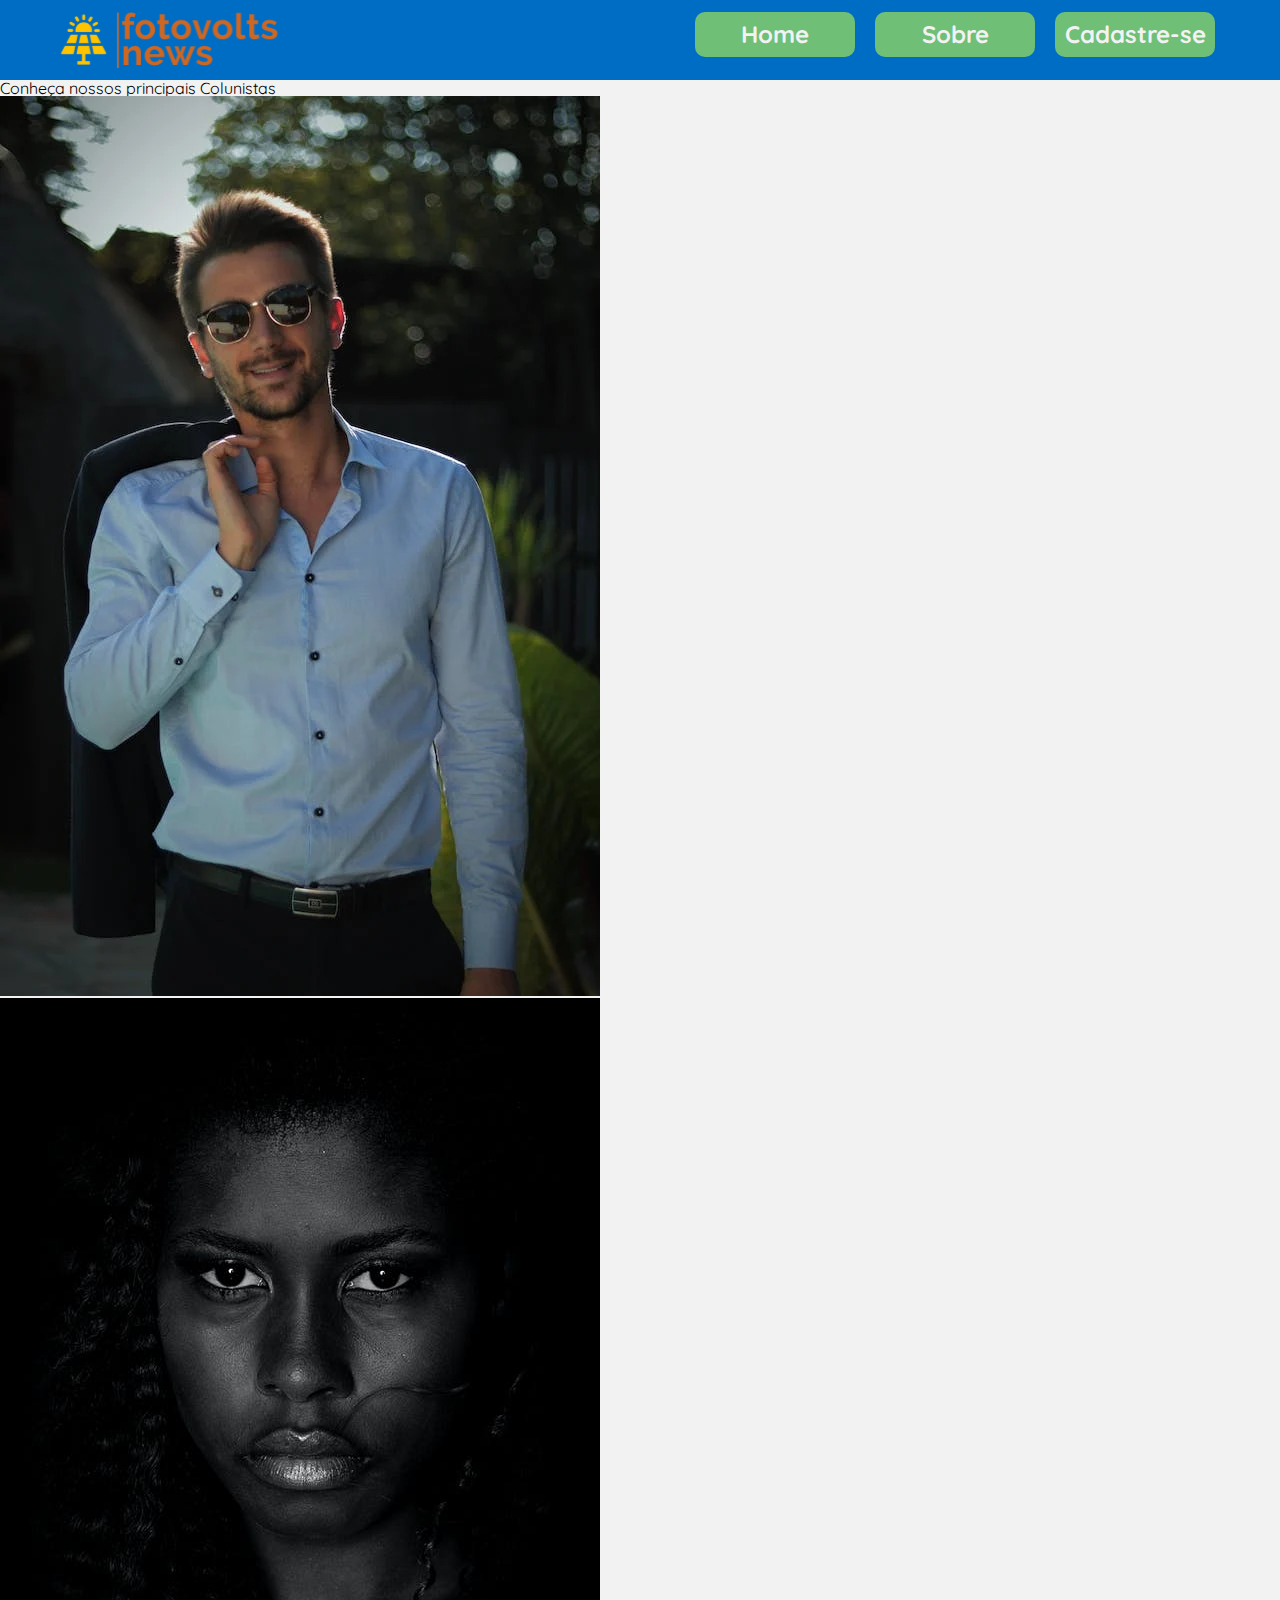
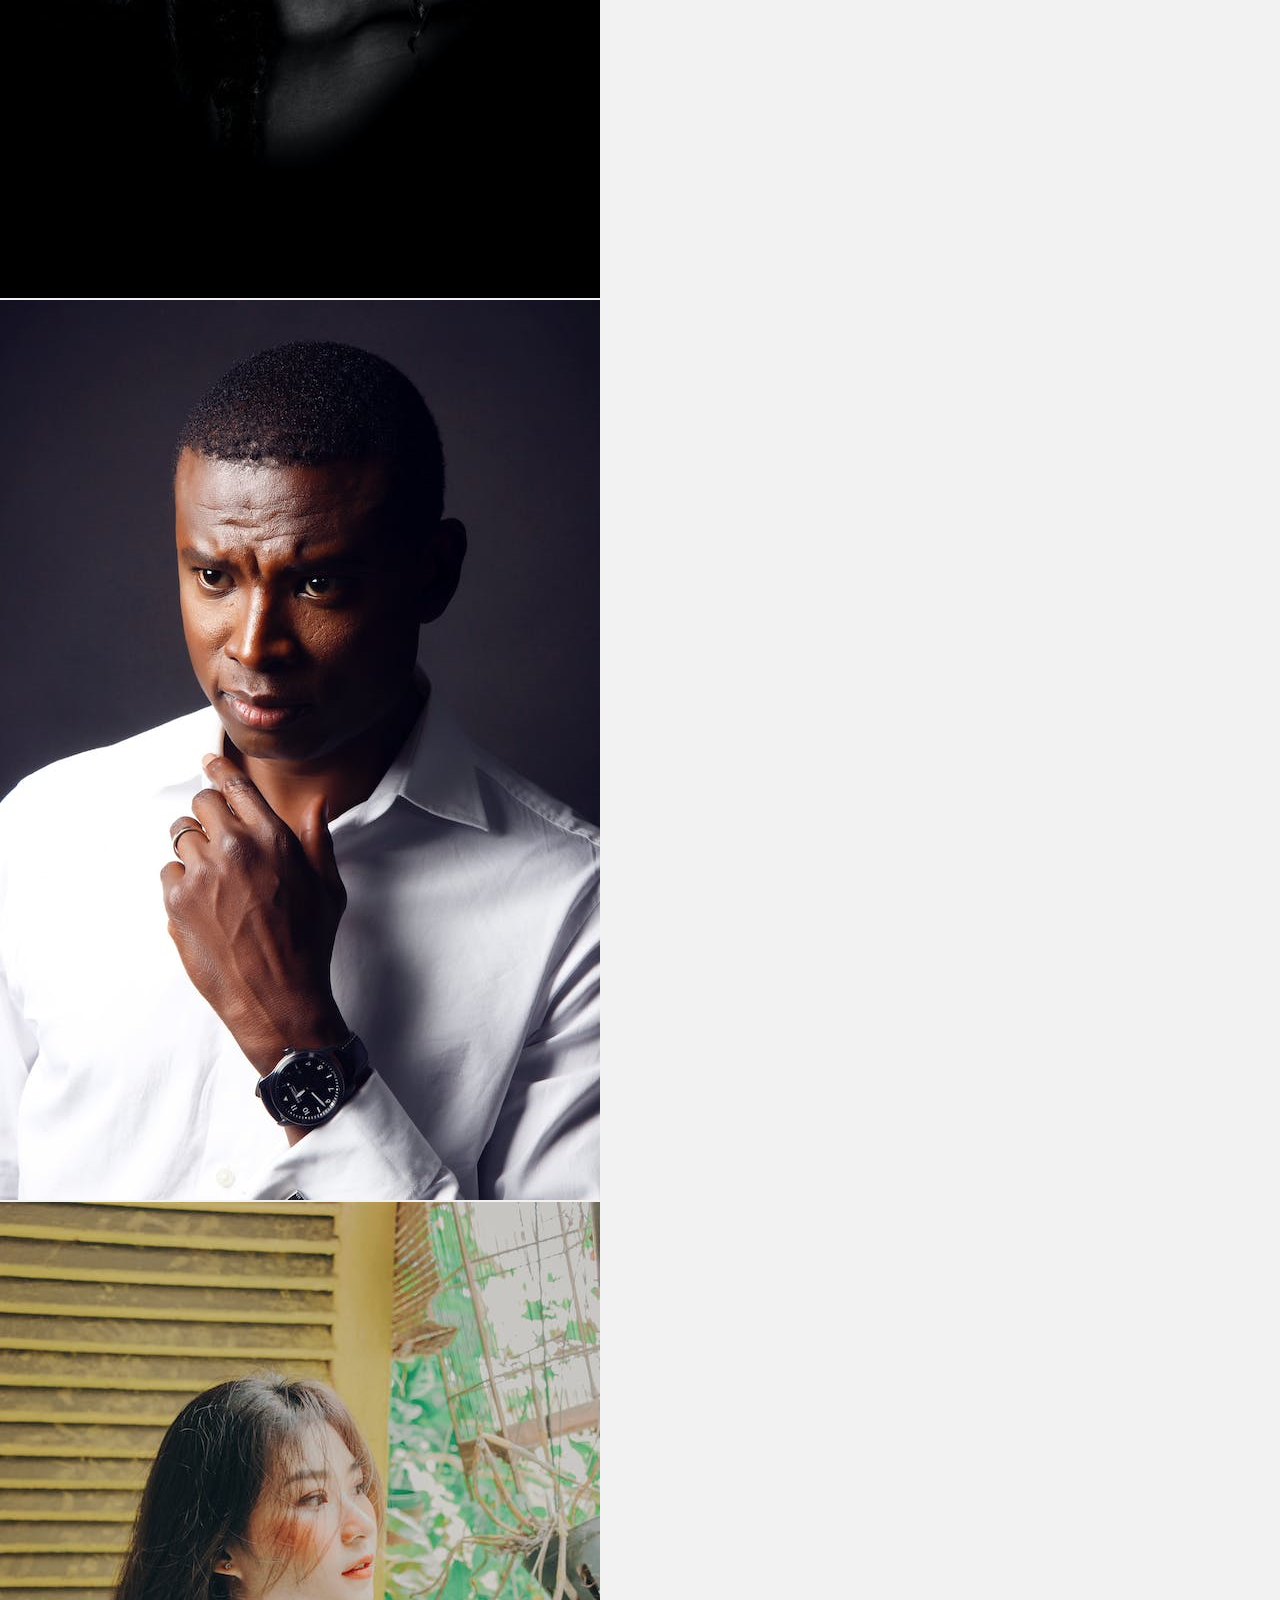
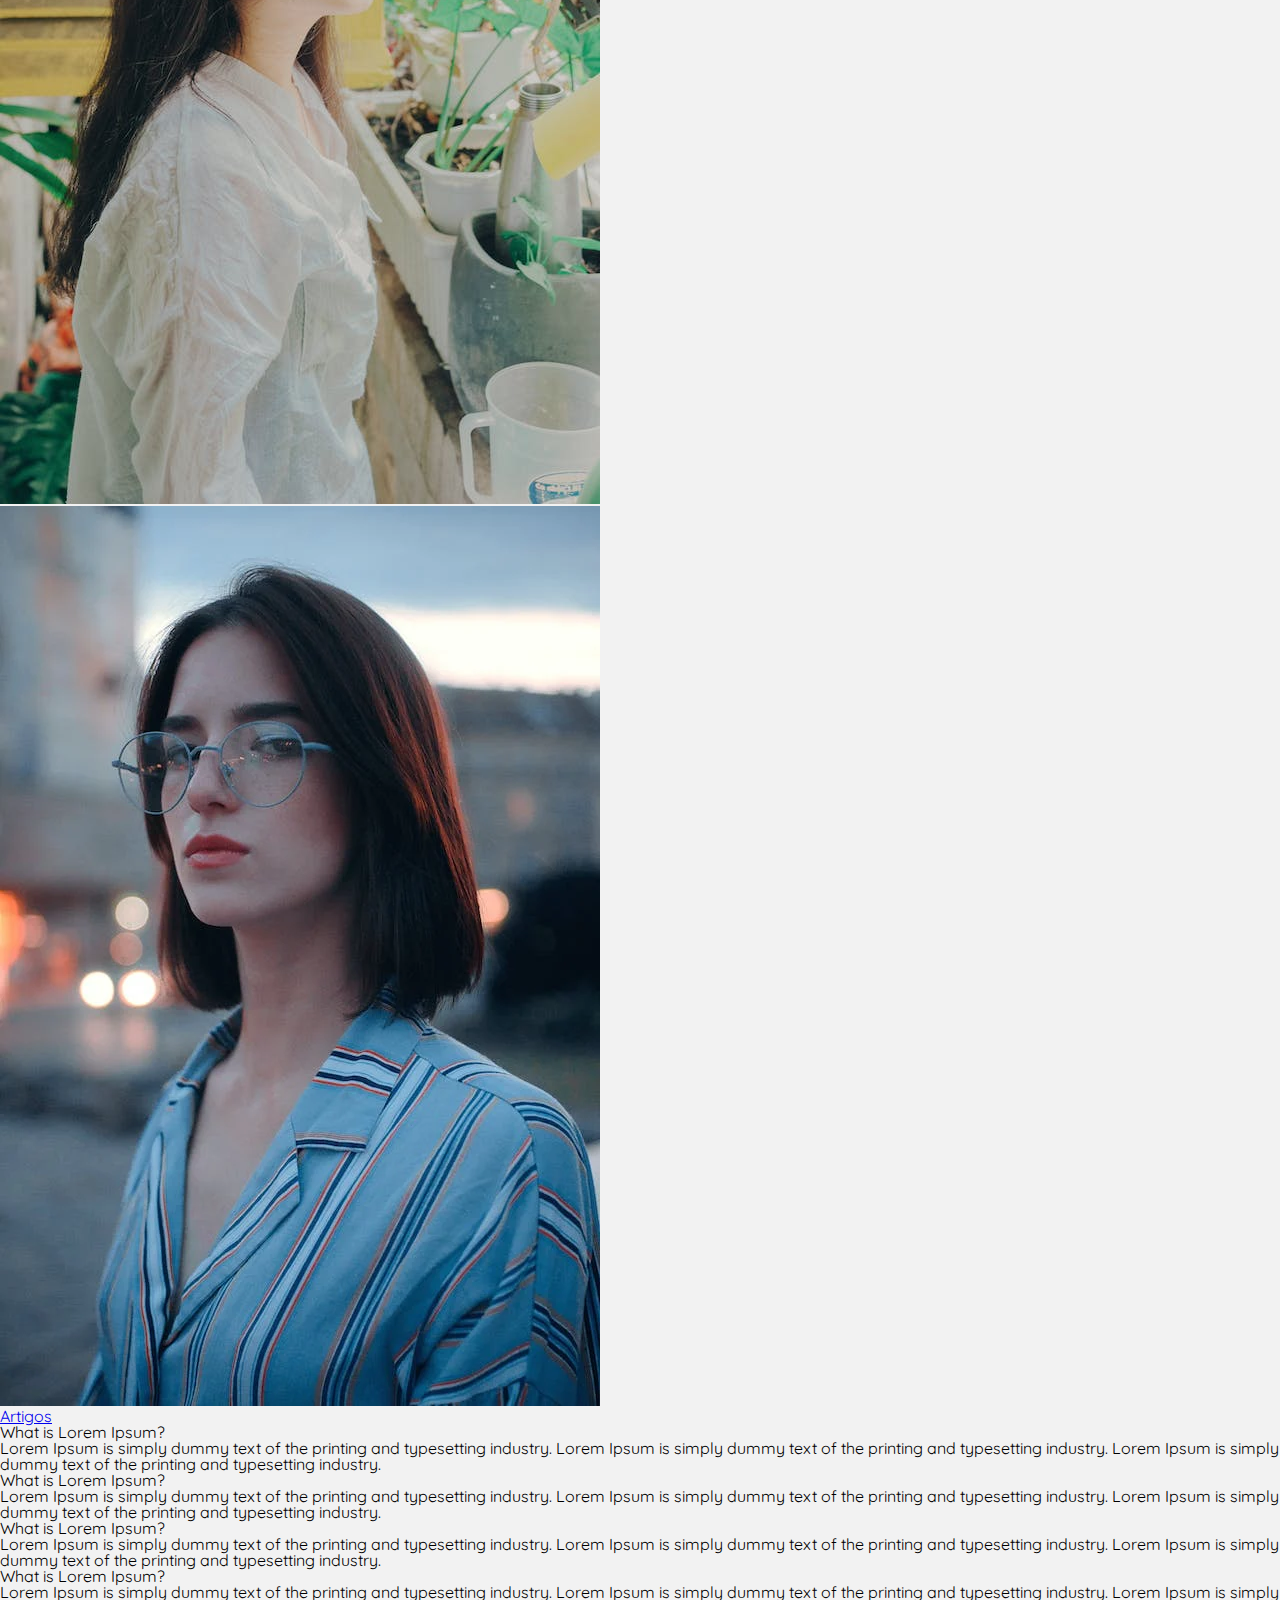
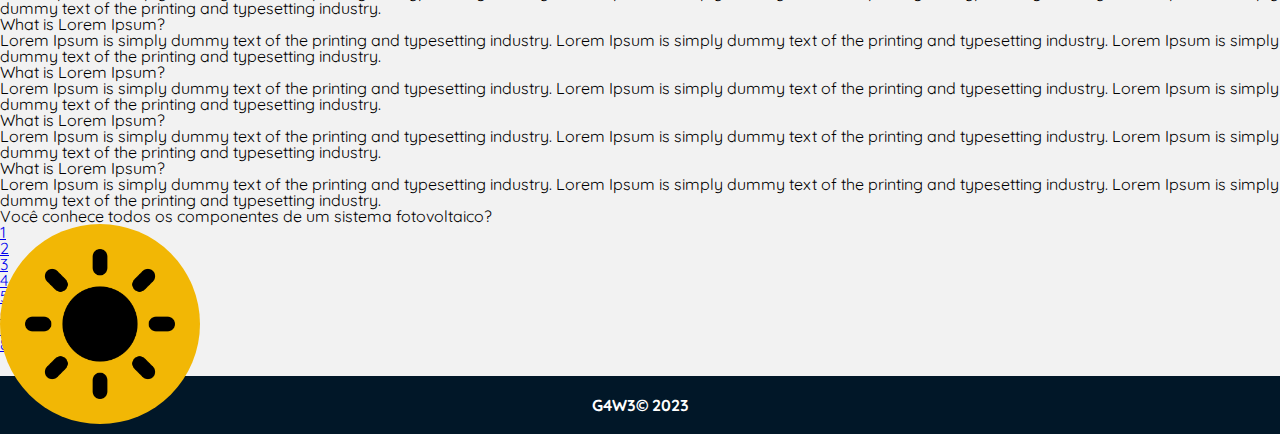
==== index.html @ 85b10d1a "componentes init" ====
<!DOCTYPE html>
<html lang="pt-br">
  <head>
    <meta charset="UTF-8" />
    <meta http-equiv="X-UA-Compatible" content="IE=edge" />
    <meta name="viewport" content="width=device-width, initial-scale=1.0" />
    <title>Fotovolts News | Home</title>
    <link rel="stylesheet" href="./css/reset.css" />
    <link rel="stylesheet" href="./css/index.css" />
    <link rel="preconnect" href="https://fonts.googleapis.com" />
    <link rel="preconnect" href="https://fonts.gstatic.com" crossorigin />
    <link
      href="https://fonts.googleapis.com/css2?family=Quicksand&display=swap"
      rel="stylesheet"
    />
  </head>
  <body>
    <header>
      <div class="logo-container">
        <div class="logo-container__img">
          <img src="./img/logo.svg" alt="" />
          <img src="./img/logo-letter.svg" alt="" />
        </div>
        <nav>
          <ul>
            <li><a href="#">Home</a></li>
            <li><a href="./html/sobre.html">Sobre</a></li>
            <li><a href="./html/cadastro.html">Cadastre-se</a></li>
          </ul>
        </nav>
      </div>
    </header>
    <main>
      <section>
        <div></div>
        <div>
          <h2>Conheça nossos principais Colunistas</h2>
          <div>
            <div>
              <img src="./img/perfil-01.webp" alt="" />
            </div>
            <div>
              <img src="./img/perfil-02.jpeg" alt="" />
            </div>
            <div>
              <img src="./img/perfil-03.jpeg" alt="" />
            </div>
            <div>
              <img src="./img/perfil-04.jpeg" alt="" />
            </div>
            <div>
              <img src="./img/perfil-05.webp" alt="" />
            </div>
          </div>
        </div>
      </section>
      <section>
        <div>
          <h2>
            <a href="./html/artigos.html">Artigos</a>
          </h2>
        </div>
        <div>
          <div>
            <div>
              <div></div>
              <div>
                <h3>What is Lorem Ipsum?</h3>
                <p>
                  Lorem Ipsum is simply dummy text of the printing and
                  typesetting industry. Lorem Ipsum is simply dummy text of the
                  printing and typesetting industry. Lorem Ipsum is simply dummy
                  text of the printing and typesetting industry.
                </p>
              </div>
            </div>
            <div>
              <div></div>
              <div>
                <h3>What is Lorem Ipsum?</h3>
                <p>
                  Lorem Ipsum is simply dummy text of the printing and
                  typesetting industry. Lorem Ipsum is simply dummy text of the
                  printing and typesetting industry. Lorem Ipsum is simply dummy
                  text of the printing and typesetting industry.
                </p>
              </div>
            </div>
            <div>
              <div></div>
              <div>
                <h3>What is Lorem Ipsum?</h3>
                <p>
                  Lorem Ipsum is simply dummy text of the printing and
                  typesetting industry. Lorem Ipsum is simply dummy text of the
                  printing and typesetting industry. Lorem Ipsum is simply dummy
                  text of the printing and typesetting industry.
                </p>
              </div>
            </div>
            <div>
              <div></div>
              <div>
                <h3>What is Lorem Ipsum?</h3>
                <p>
                  Lorem Ipsum is simply dummy text of the printing and
                  typesetting industry. Lorem Ipsum is simply dummy text of the
                  printing and typesetting industry. Lorem Ipsum is simply dummy
                  text of the printing and typesetting industry.
                </p>
              </div>
            </div>
          </div>
          <div>
            <div>
              <div></div>
              <div>
                <h3>What is Lorem Ipsum?</h3>
                <p>
                  Lorem Ipsum is simply dummy text of the printing and
                  typesetting industry. Lorem Ipsum is simply dummy text of the
                  printing and typesetting industry. Lorem Ipsum is simply dummy
                  text of the printing and typesetting industry.
                </p>
              </div>
            </div>
            <div>
              <div></div>
              <div>
                <h3>What is Lorem Ipsum?</h3>
                <p>
                  Lorem Ipsum is simply dummy text of the printing and
                  typesetting industry. Lorem Ipsum is simply dummy text of the
                  printing and typesetting industry. Lorem Ipsum is simply dummy
                  text of the printing and typesetting industry.
                </p>
              </div>
            </div>
            <div>
              <div></div>
              <div>
                <h3>What is Lorem Ipsum?</h3>
                <p>
                  Lorem Ipsum is simply dummy text of the printing and
                  typesetting industry. Lorem Ipsum is simply dummy text of the
                  printing and typesetting industry. Lorem Ipsum is simply dummy
                  text of the printing and typesetting industry.
                </p>
              </div>
            </div>
            <div>
              <div></div>
              <div>
                <h3>What is Lorem Ipsum?</h3>
                <p>
                  Lorem Ipsum is simply dummy text of the printing and
                  typesetting industry. Lorem Ipsum is simply dummy text of the
                  printing and typesetting industry. Lorem Ipsum is simply dummy
                  text of the printing and typesetting industry.
                </p>
              </div>
            </div>
          </div>
        </div>
      </section>
      <section>
        <h2>Você conhece todos os componentes de um sistema fotovoltaico?</h2>
        <a href="./html/componentes.html">
          <div>
            <div></div>
            <div class="circulo-maior">
              <img class="sun" src="./img/sun.png" alt="" />
            </div>
            <div><p>1</p></div>
            <div><p>2</p></div>
            <div><p>3</p></div>
            <div><p>4</p></div>
            <div><p>5</p></div>
            <div><p>6</p></div>
            <div><p>7</p></div>
            <div><p>8</p></div>
            <div></div>
            <div></div>
            <div></div>
            <div></div>
            <div></div>
            <div></div>
            <div></div>
            <div></div>
          </div>
        </a>
      </section>
    </main>
    <footer><center>G4W3&copy 2023</center></footer>
  </body>
</html>
---- css/index.css ----
body {
  background: #f2f2f2;
  width: 100%;
  height: 100vh;
  max-width: 1512 px;
  margin: 0 auto;
  font-family: "Quicksand", sans-serif;
}

header {
  background: #006dc5;
  height: 80px;
}

.logo-container {
  display: flex;
  justify-content: space-between;
  flex-direction: row;
  margin: 0 auto;
  width: 1170px;
  background-color: #006dc5;
  align-items: center;
}

.logo-container__img {
  display: flex;
  width: 230px;
  height: 60px;
  margin-top: 8px;
}

ul {
  list-style: none;
  display: flex;
  align-items: center;
}

li {
  display: flex;
  justify-content: center;
  margin: 10px;
  width: 160px;
  height: 45px;
  background: #6fbf77;
  border-radius: 10px;
  align-items: center;
}

nav li a {
  color: #f2f2f2;
  text-decoration: none;
  font-size: 24px;
  font-weight: bold;
}

.first-container {
  width: 1170px;
  height: 640px;
  margin-left: auto;
  margin-right: auto;
  margin-top: 20px;
  background: #aed3f2;
  border-radius: 10px;
  display: flex;
  flex-direction: column;
  align-items: center;
  justify-content: space-around;
  padding-bottom: 20px;
}

.first-container__img {
  width: 1100px;
  height: 345.98px;
  background: url(../img/energia-solar-01.jpg);
  background-size: cover;
  background-repeat: no-repeat;
  background-position: 0px -150px;
  border-radius: 10px 10px 0px 0px;
  overflow: hidden;
  margin: 0 auto;
  margin-top: 24px;
  padding-top: 24px;
}

.first-container__principais-colunistas {
  width: 1100px;
  height: 250px;
  background: #3686c3;
  display: flex;
  flex-direction: column;
  justify-content: space-around;
  padding-top: 20px;
  border-radius: 0px 0px 10px 10px;
  margin-top: 20px;
}

.first-container__principais-colunistas-title {
  margin-left: 20px;
  font-size: 30px;
  font-weight: 600;
  color: #f2f2f2;
}

.first-container__principais-colunistas-perfil {
  width: 100%;
  height: 100%;
  display: flex;
  flex-direction: row;
  justify-content: space-around;
  align-items: center;
}

.first-container__principais-colunistas-perfil-img {
  width: 122px;
  height: 122px;
  border-radius: 100%;
  background-color: #006dc5;
  overflow: hidden;
  border: solid 6px #f2f2f2;
}

.first-container__principais-colunistas-perfil-img img {
  width: 100%;
}

.second-container {
  width: 1170px;
  height: 1050px;
  margin-left: auto;
  margin-right: auto;
  background: #aed3f2;
  border-radius: 10px;
  margin-top: 40px;
  display: flex;
  flex-direction: column;
  justify-content: space-between;
  align-items: center;
}

.second-container__articles-title {
  width: 268px;
  height: 72px;
  background: #3686c3;
  border-radius: 10px;
  margin-top: 50px;
  color: #f2f2f2;
  font-size: 40px;
  font-weight: bold;
  display: flex;
  text-align: center;
  align-items: center;
  justify-content: center;
}

.second-container__articles-column {
  display: flex;
  flex-direction: row;
}

.second-container__articles-column_left-item {
  width: 570px;
  height: 200px;
  background: #3686c3;
  margin-bottom: 20px;
  border-radius: 10px;
  display: flex;
  justify-content: space-around;
  align-items: center;
}

.second-container__articles-column_left-item-img-01 {
  width: 250px;
  height: 160px;
  background: url(../img/left-01.jpg);
  background-size: cover;
  border-radius: 10px;
}

.second-container__articles-column_left-item-img-02 {
  width: 250px;
  height: 160px;
  background: url(../img/left-2.jpg);
  background-size: cover;
  border-radius: 10px;
}

.second-container__articles-column_left-item-img-03 {
  width: 250px;
  height: 160px;
  background: url(../img/left-3.jpeg);
  background-size: cover;
  border-radius: 10px;
}

.second-container__articles-column_left-item-img-04 {
  width: 250px;
  height: 160px;
  background: url(../img/left-4.jpeg);
  background-size: cover;
  border-radius: 10px;
}

.second-container__articles-column_right-item {
  width: 570px;
  height: 200px;
  background: #3686c3;
  margin-bottom: 20px;
  margin-left: 10px;
  border-radius: 10px;
  display: flex;
  align-items: center;
  justify-content: space-around;
}

.second-container__articles-column_right-item-img-01 {
  width: 250px;
  height: 160px;
  background: url(../img/right-01.jpeg);
  background-size: cover;
  border-radius: 10px;
}

.second-container__articles-column_right-item-img-02 {
  width: 250px;
  height: 160px;
  background: url(../img/right-02.jpeg);
  background-size: cover;
  border-radius: 10px;
}

.second-container__articles-column_right-item-img-03 {
  width: 250px;
  height: 160px;
  background: url(../img/right-03.jpeg);
  background-size: cover;
  border-radius: 10px;
}

.second-container__articles-column_right-item-img-04 {
  width: 250px;
  height: 160px;
  background: url(../img/right-04.webp);
  background-size: cover;
  border-radius: 10px;
}

.second-container__articles-column_left-item-desc_title,
.second-container__articles-column_right-item-desc_title {
  font-size: 24px;
  font-weight: bold;
}

.second-container__articles-column_left-item-desc,
.second-container__articles-column_right-item-desc {
  width: 260px;
  height: 160px;
  background: transparent;
  color: #011728;
  display: flex;
  flex-direction: column;
  justify-content: space-around;
}

.third-container {
  width: 1170px;
  height: 900px;
  margin-left: auto;
  margin-right: auto;
  background: #aed3f2;
  border-radius: 10px;
  margin-top: 40px;
  display: flex;
  align-items: center;
  justify-content: center;
  flex-direction: column;
  z-index: -2;
}

.design {
  display: flex;
  position: relative;
  align-items: center;
  justify-content: center;
  z-index: 1;
}

.third-container__title {
  width: 680px;
  height: 140px;
  font-size: 40px;
  font-weight: bold;
  line-height: 48px;
  letter-spacing: 0em;
  text-align: center;
  transform: translate(0px, -350px);
  margin-top: 60px;
}

.circulo-borda {
  position: absolute;
  width: 450px;
  height: 450px;
  border: solid 20px #f2b705;
  border-radius: 100%;
}

.circulo-maior {
  display: flex;
  align-items: center;
  justify-content: center;
  position: absolute;
  width: 200px;
  height: 200px;
  background: #f2b705;
  border-radius: 100%;
}

.circulo-menor-1 {
  position: absolute;
  display: flex;
  width: 100px;
  height: 100px;
  background: #f2b705;
  transform: translate(0px, -240px);
  border-radius: 100%;
  align-items: center;
  justify-content: center;
}

.circulo-menor-2 {
  display: flex;
  position: absolute;
  width: 100px;
  height: 100px;
  background: #f2b705;
  transform: translate(170px, -170px);
  border-radius: 100%;
  align-items: center;
  justify-content: center;
}

.circulo-menor-3 {
  display: flex;
  position: absolute;
  width: 100px;
  height: 100px;
  background: #f2b705;
  transform: translate(170px, 170px);
  border-radius: 100%;
  align-items: center;
  justify-content: center;
}

.circulo-menor-4 {
  display: flex;
  position: absolute;
  width: 100px;
  height: 100px;
  background: #f2b705;
  transform: translate(-170px, 170px);
  border-radius: 100%;
  align-items: center;
  justify-content: center;
}

.circulo-menor-5 {
  display: flex;
  position: absolute;
  width: 100px;
  height: 100px;
  background: #f2b705;
  transform: translate(0px, 240px);
  border-radius: 100%;
  align-items: center;
  justify-content: center;
}

.circulo-menor-6 {
  display: flex;
  position: absolute;
  width: 100px;
  height: 100px;
  background: #f2b705;
  transform: translate(-170px, -170px);
  border-radius: 100%;
  align-items: center;
  justify-content: center;
}

.circulo-menor-7 {
  position: absolute;
  display: flex;
  width: 100px;
  height: 100px;
  background: #f2b705;
  transform: translate(-240px, 0px);
  border-radius: 100%;
  align-items: center;
  justify-content: center;
}

.circulo-menor-8 {
  display: flex;
  position: absolute;
  width: 100px;
  height: 100px;
  background: #f2b705;
  transform: translate(240px, 0px);
  border-radius: 100%;
  align-items: center;
  justify-content: center;
}

.tronco-1 {
  position: absolute;
  transform: translate(0px, 150px);
  width: 20px;
  height: 150px;
  background: #f2b705;
  z-index: -1;
}

.tronco-2 {
  position: absolute;
  transform: translate(0px, -150px);
  width: 20px;
  height: 150px;
  background: #f2b705;
  z-index: -1;
}

.tronco-3 {
  position: absolute;
  transform: translate(120px, 0px) rotate(90deg);
  width: 20px;
  height: 150px;
  background: #f2b705;
  z-index: -1;
}

.tronco-4 {
  position: absolute;
  transform: translate(-120px, 0px) rotate(90deg);
  width: 20px;
  height: 150px;
  background: #f2b705;
  z-index: -1;
}
.tronco-5 {
  position: absolute;
  transform: translate(120px, 120px) rotate(-45deg);
  width: 20px;
  height: 150px;
  background: #f2b705;
  z-index: -999;
}

.tronco-6 {
  position: absolute;
  transform: translate(-120px, -120px) rotate(-45deg);
  width: 20px;
  height: 150px;
  background: #f2b705;
  z-index: -999;
}

.tronco-7 {
  position: absolute;
  transform: translate(-120px, 120px) rotate(45deg);
  width: 20px;
  height: 150px;
  background: #f2b705;
  z-index: -1;
}

.tronco-8 {
  position: absolute;
  transform: translate(120px, -120px) rotate(45deg);
  width: 20px;
  height: 150px;
  background: #f2b705;
  z-index: -1;
}

.circulo-texto {
  font-size: 45px;
  font-weight: 700;
  z-index: 999;
}

.sun {
  width: 150px;
}

footer {
  display: flex;
  margin-top: 24px;
  color: #ffffff;
  height: 58px;
  background: #011728;
  align-items: center;
  justify-content: center;
  font-weight: 700;
}

/* Componentes */

.componentes {
  display: flex;
  align-items: center;
  justify-content: center;
  flex-direction: column;
}

.componentes-container__title {
  width: 680px;
  height: 100px;
  font-size: 30px;
  font-weight: bold;
  line-height: 48px;
  letter-spacing: 0em;
  text-align: center;
  transform: translate(0px, -300px);
}
.first-componentes-container-design {
  display: flex;
  position: relative;
  align-items: center;
  justify-content: center;
  transform: translate(-340px, 100px);
  /* z-index: 1; */
}

.first-componentes-container {
  width: 1170px;
  height: 863px;
  border-radius: 10px;
  background: #aed3f2;
  display: flex;
  align-items: center;
  justify-content: center;
  margin-top: 20px;
}

/* .second-componentes-container {
  width: 1170px;
  height: 863px;
  border-radius: 10px;
  background: #aed3f2;
  display: flex;
  align-items: center;
  justify-content: center;
  margin-top: 20px;
} */

.second-componentes-container-item {
  width: 1130px;
  height: 460px;
  border-radius: 10px;
  border: solid 20px #aed3f2;
  background: #aed3f2;
  margin-top: 20px;
  display: flex;
}

.second-componentes-container__inversores {
  width: 1130px;
  height: 600px;
  border-radius: 10px;
  border: solid 20px #aed3f2;
  background: #aed3f2;
  margin-top: 20px;
  display: flex;
}

.second-componentes-container-item__text{
  width: 700px;
  height: 335px;
  margin-left: 30px;
  font-weight: 400;
  font-size: 24px;
}

.second-componentes-container-item__text-title {
  font-size: 45px;
  margin-bottom: 20px;
}

.second-componentes-container-item__img-01 {
  height: 464px;
  width: 440px;
  border-radius: 10px;
  background: url(../img/painel-solar.jpg);
  background-size: cover;
}

.second-componentes-container-item__img-02 {
  height: 464px;
  width: 440px;
  border-radius: 10px;
  background: url(../img/inversores.webp);
  background-size: cover;
}

.second-componentes-container-item__img-03 {
  height: 464px;
  width: 440px;
  border-radius: 10px;
  background: url(../img/materiais-eletricos.webp);
  background-size: cover;
}

.second-componentes-container-item__img-04 {
  height: 464px;
  width: 440px;
  border-radius: 10px;
  background: url(../img/disjuntor.webp);
  background-size: cover;
}

.second-componentes-container-item__img-05 {
  height: 464px;
  width: 440px;
  border-radius: 10px;
  background: url(../img/conectores-cabeamento.webp);
  background-size: cover;
}

.second-componentes-container-item__img-06 {
  height: 464px;
  width: 440px;
  border-radius: 10px;
  background: url(../img/estrutura.png);
  background-size: cover;
}

.second-componentes-container-item__img-07 {
  height: 464px;
  width: 440px;
  border-radius: 10px;
  background: url(../img/medidor.jpg);
  background-size: cover;
}

.second-componentes-container-item__img-08 {
  height: 464px;
  width: 440px;
  border-radius: 10px;
  background: url(../img/monitoramento.jpg);
  background-size: cover;
}
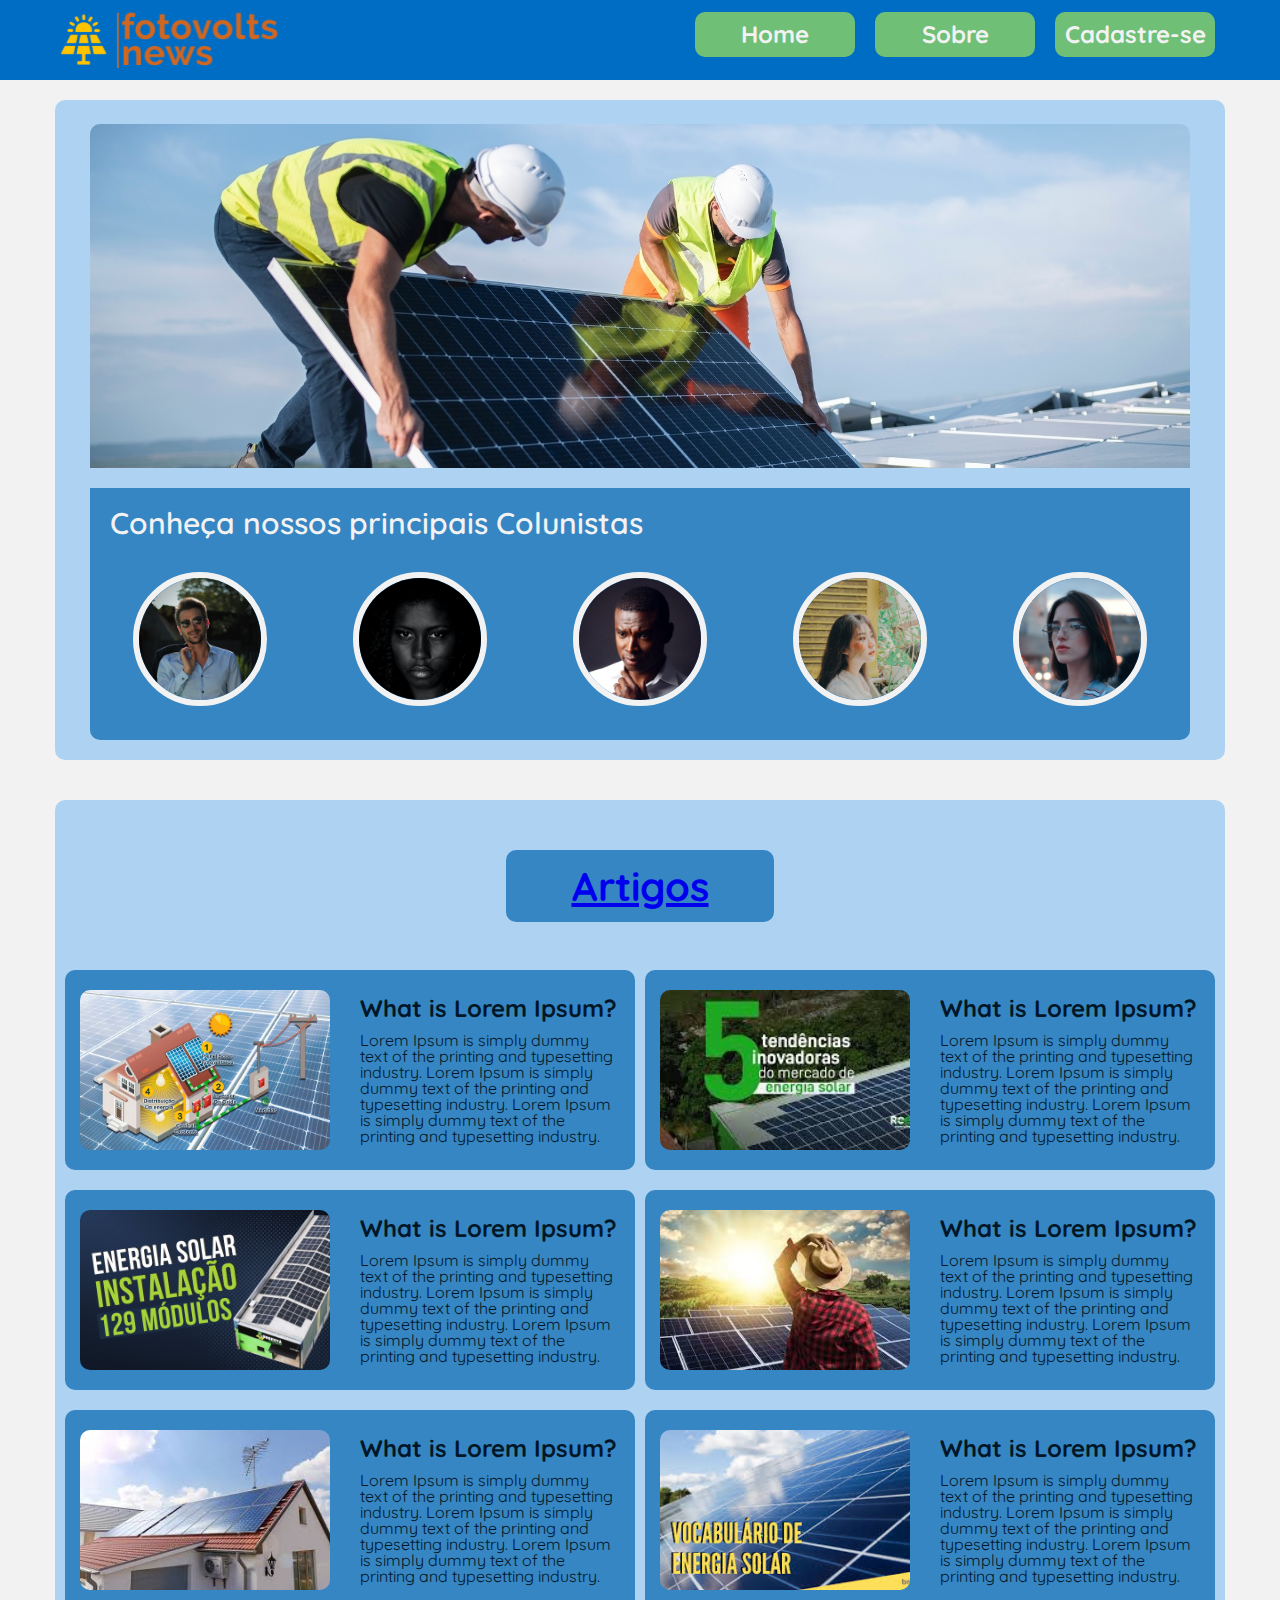
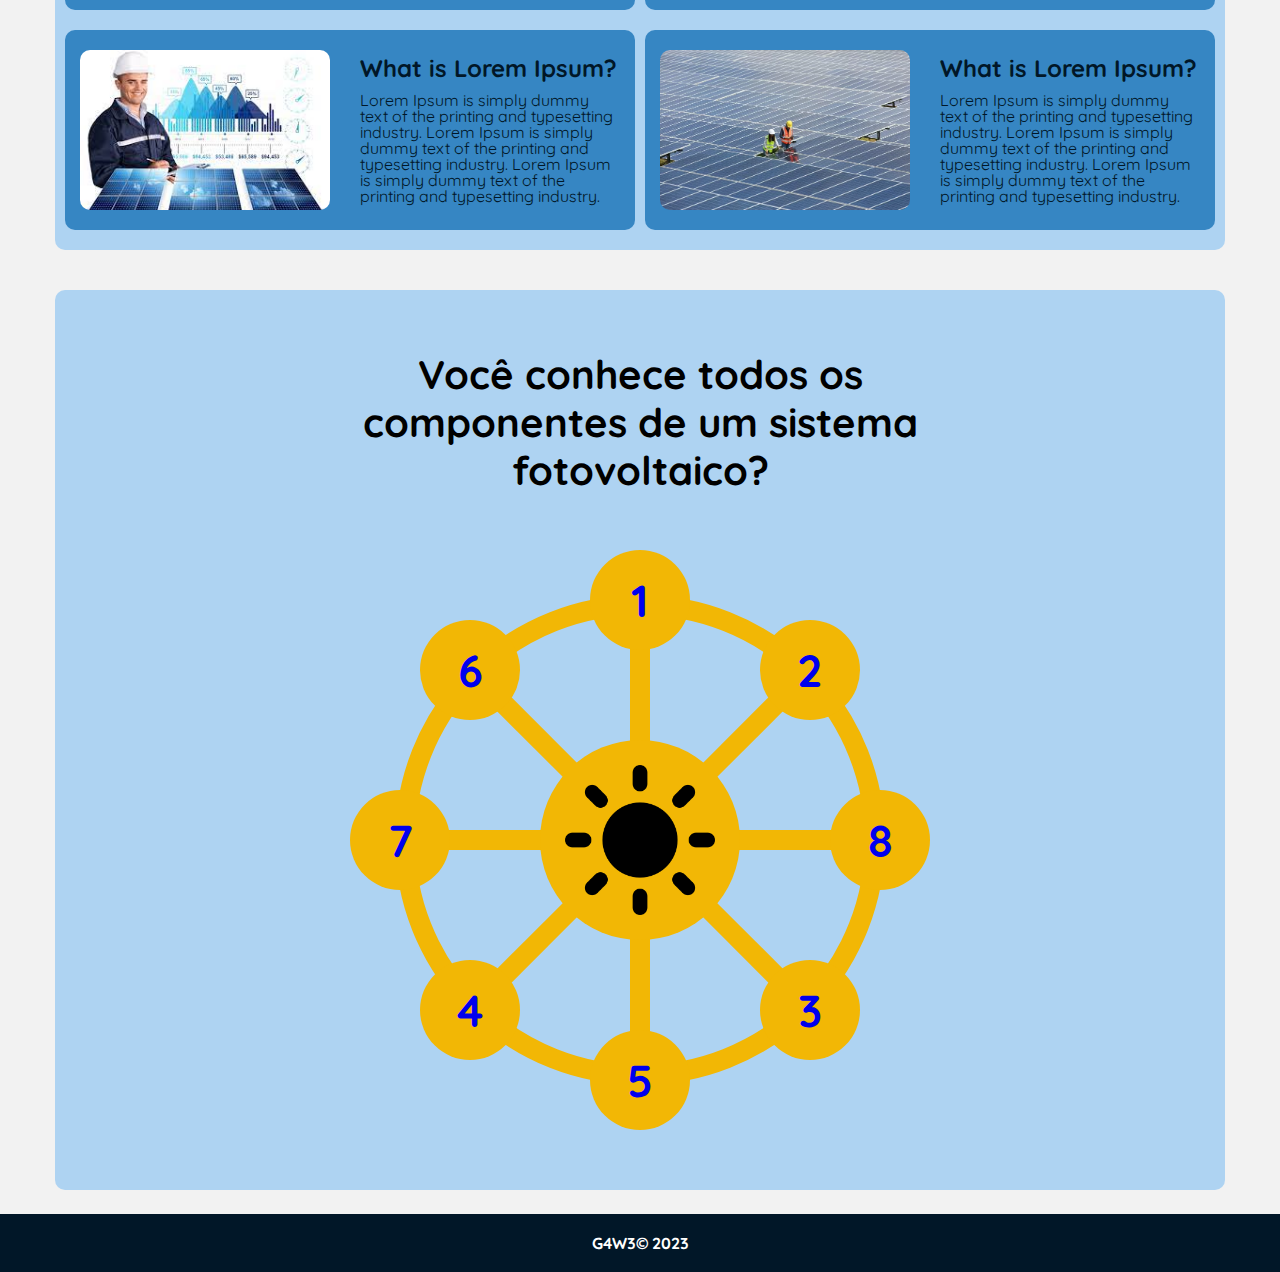
==== commit 9858127f: "index feito" ====
--- a/index.html
+++ b/index.html
@@ -6,7 +6,7 @@
     <meta name="viewport" content="width=device-width, initial-scale=1.0" />
     <title>Fotovolts News | Home</title>
     <link rel="stylesheet" href="./css/reset.css" />
-    <link rel="stylesheet" href="./css/index.css" />
+    <link rel="stylesheet" href="./css/main.css" />
     <link rel="preconnect" href="https://fonts.googleapis.com" />
     <link rel="preconnect" href="https://fonts.gstatic.com" crossorigin />
     <link
@@ -31,77 +31,103 @@
       </div>
     </header>
     <main>
-      <section>
-        <div></div>
+      <section class="first-container">
+        <div class="first-container__img"></div>
+        <div class="first-container__principais-colunistas">
+          <h2 class="first-container__principais-colunistas-title">
+            Conheça nossos principais Colunistas
+          </h2>
+          <div class="first-container__principais-colunistas-perfil">
+            <div class="first-container__principais-colunistas-perfil-img">
+              <img src="./img/perfil-01.webp" alt="" />
+            </div>
+            <div class="first-container__principais-colunistas-perfil-img">
+              <img src="./img/perfil-02.jpeg" alt="" />
+            </div>
+            <div class="first-container__principais-colunistas-perfil-img">
+              <img src="./img/perfil-03.jpeg" alt="" />
+            </div>
+            <div class="first-container__principais-colunistas-perfil-img">
+              <img src="./img/perfil-04.jpeg" alt="" />
+            </div>
+            <div class="first-container__principais-colunistas-perfil-img">
+              <img src="./img/perfil-05.webp" alt="" />
+            </div>
+          </div>
+        </div>
+      </section>
+      <section class="second-container">
         <div>
-          <h2>Conheça nossos principais Colunistas</h2>
-          <div>
-            <div>
-              <img src="./img/perfil-01.webp" alt="" />
-            </div>
-            <div>
-              <img src="./img/perfil-02.jpeg" alt="" />
-            </div>
-            <div>
-              <img src="./img/perfil-03.jpeg" alt="" />
-            </div>
-            <div>
-              <img src="./img/perfil-04.jpeg" alt="" />
-            </div>
-            <div>
-              <img src="./img/perfil-05.webp" alt="" />
-            </div>
-          </div>
-        </div>
-      </section>
-      <section>
-        <div>
-          <h2>
+          <h2 class="second-container__articles-title artigos-title">
             <a href="./html/artigos.html">Artigos</a>
           </h2>
         </div>
-        <div>
+        <div class="second-container__articles-column">
           <div>
-            <div>
-              <div></div>
-              <div>
-                <h3>What is Lorem Ipsum?</h3>
-                <p>
-                  Lorem Ipsum is simply dummy text of the printing and
-                  typesetting industry. Lorem Ipsum is simply dummy text of the
-                  printing and typesetting industry. Lorem Ipsum is simply dummy
-                  text of the printing and typesetting industry.
-                </p>
-              </div>
-            </div>
-            <div>
-              <div></div>
-              <div>
-                <h3>What is Lorem Ipsum?</h3>
-                <p>
-                  Lorem Ipsum is simply dummy text of the printing and
-                  typesetting industry. Lorem Ipsum is simply dummy text of the
-                  printing and typesetting industry. Lorem Ipsum is simply dummy
-                  text of the printing and typesetting industry.
-                </p>
-              </div>
-            </div>
-            <div>
-              <div></div>
-              <div>
-                <h3>What is Lorem Ipsum?</h3>
-                <p>
-                  Lorem Ipsum is simply dummy text of the printing and
-                  typesetting industry. Lorem Ipsum is simply dummy text of the
-                  printing and typesetting industry. Lorem Ipsum is simply dummy
-                  text of the printing and typesetting industry.
-                </p>
-              </div>
-            </div>
-            <div>
-              <div></div>
-              <div>
-                <h3>What is Lorem Ipsum?</h3>
+            <div class="second-container__articles-column_left-item">
+              <div
+                class="second-container__articles-column_left-item-img-01"
+              ></div>
+              <div class="second-container__articles-column_left-item-desc">
+                <h3
+                  class="second-container__articles-column_left-item-desc_title"
+                >
+                  What is Lorem Ipsum?
+                </h3>
+                <p>
+                  Lorem Ipsum is simply dummy text of the printing and
+                  typesetting industry. Lorem Ipsum is simply dummy text of the
+                  printing and typesetting industry. Lorem Ipsum is simply dummy
+                  text of the printing and typesetting industry.
+                </p>
+              </div>
+            </div>
+            <div class="second-container__articles-column_left-item">
+              <div
+                class="second-container__articles-column_left-item-img-02"
+              ></div>
+              <div class="second-container__articles-column_left-item-desc">
+                <h3
+                  class="second-container__articles-column_left-item-desc_title"
+                >
+                  What is Lorem Ipsum?
+                </h3>
+                <p>
+                  Lorem Ipsum is simply dummy text of the printing and
+                  typesetting industry. Lorem Ipsum is simply dummy text of the
+                  printing and typesetting industry. Lorem Ipsum is simply dummy
+                  text of the printing and typesetting industry.
+                </p>
+              </div>
+            </div>
+            <div class="second-container__articles-column_left-item">
+              <div
+                class="second-container__articles-column_left-item-img-03"
+              ></div>
+              <div class="second-container__articles-column_left-item-desc">
+                <h3
+                  class="second-container__articles-column_left-item-desc_title"
+                >
+                  What is Lorem Ipsum?
+                </h3>
+                <p>
+                  Lorem Ipsum is simply dummy text of the printing and
+                  typesetting industry. Lorem Ipsum is simply dummy text of the
+                  printing and typesetting industry. Lorem Ipsum is simply dummy
+                  text of the printing and typesetting industry.
+                </p>
+              </div>
+            </div>
+            <div class="second-container__articles-column_left-item">
+              <div
+                class="second-container__articles-column_left-item-img-04"
+              ></div>
+              <div class="second-container__articles-column_left-item-desc">
+                <h3
+                  class="second-container__articles-column_left-item-desc_title"
+                >
+                  What is Lorem Ipsum?
+                </h3>
                 <p>
                   Lorem Ipsum is simply dummy text of the printing and
                   typesetting industry. Lorem Ipsum is simply dummy text of the
@@ -112,46 +138,70 @@
             </div>
           </div>
           <div>
-            <div>
-              <div></div>
-              <div>
-                <h3>What is Lorem Ipsum?</h3>
-                <p>
-                  Lorem Ipsum is simply dummy text of the printing and
-                  typesetting industry. Lorem Ipsum is simply dummy text of the
-                  printing and typesetting industry. Lorem Ipsum is simply dummy
-                  text of the printing and typesetting industry.
-                </p>
-              </div>
-            </div>
-            <div>
-              <div></div>
-              <div>
-                <h3>What is Lorem Ipsum?</h3>
-                <p>
-                  Lorem Ipsum is simply dummy text of the printing and
-                  typesetting industry. Lorem Ipsum is simply dummy text of the
-                  printing and typesetting industry. Lorem Ipsum is simply dummy
-                  text of the printing and typesetting industry.
-                </p>
-              </div>
-            </div>
-            <div>
-              <div></div>
-              <div>
-                <h3>What is Lorem Ipsum?</h3>
-                <p>
-                  Lorem Ipsum is simply dummy text of the printing and
-                  typesetting industry. Lorem Ipsum is simply dummy text of the
-                  printing and typesetting industry. Lorem Ipsum is simply dummy
-                  text of the printing and typesetting industry.
-                </p>
-              </div>
-            </div>
-            <div>
-              <div></div>
-              <div>
-                <h3>What is Lorem Ipsum?</h3>
+            <div class="second-container__articles-column_right-item">
+              <div
+                class="second-container__articles-column_right-item-img-01"
+              ></div>
+              <div class="second-container__articles-column_right-item-desc">
+                <h3
+                  class="second-container__articles-column_right-item-desc_title"
+                >
+                  What is Lorem Ipsum?
+                </h3>
+                <p>
+                  Lorem Ipsum is simply dummy text of the printing and
+                  typesetting industry. Lorem Ipsum is simply dummy text of the
+                  printing and typesetting industry. Lorem Ipsum is simply dummy
+                  text of the printing and typesetting industry.
+                </p>
+              </div>
+            </div>
+            <div class="second-container__articles-column_right-item">
+              <div
+                class="second-container__articles-column_right-item-img-02"
+              ></div>
+              <div class="second-container__articles-column_right-item-desc">
+                <h3
+                  class="second-container__articles-column_right-item-desc_title"
+                >
+                  What is Lorem Ipsum?
+                </h3>
+                <p>
+                  Lorem Ipsum is simply dummy text of the printing and
+                  typesetting industry. Lorem Ipsum is simply dummy text of the
+                  printing and typesetting industry. Lorem Ipsum is simply dummy
+                  text of the printing and typesetting industry.
+                </p>
+              </div>
+            </div>
+            <div class="second-container__articles-column_right-item">
+              <div
+                class="second-container__articles-column_right-item-img-03"
+              ></div>
+              <div class="second-container__articles-column_right-item-desc">
+                <h3
+                  class="second-container__articles-column_right-item-desc_title"
+                >
+                  What is Lorem Ipsum?
+                </h3>
+                <p>
+                  Lorem Ipsum is simply dummy text of the printing and
+                  typesetting industry. Lorem Ipsum is simply dummy text of the
+                  printing and typesetting industry. Lorem Ipsum is simply dummy
+                  text of the printing and typesetting industry.
+                </p>
+              </div>
+            </div>
+            <div class="second-container__articles-column_right-item">
+              <div
+                class="second-container__articles-column_right-item-img-04"
+              ></div>
+              <div class="second-container__articles-column_right-item-desc">
+                <h3
+                  class="second-container__articles-column_right-item-desc_title"
+                >
+                  What is Lorem Ipsum?
+                </h3>
                 <p>
                   Lorem Ipsum is simply dummy text of the printing and
                   typesetting industry. Lorem Ipsum is simply dummy text of the
@@ -163,30 +213,30 @@
           </div>
         </div>
       </section>
-      <section>
-        <h2>Você conhece todos os componentes de um sistema fotovoltaico?</h2>
+      <section class="third-container">
+        <h2 class="third-container__title">Você conhece todos os componentes de um sistema fotovoltaico?</h2>
         <a href="./html/componentes.html">
-          <div>
-            <div></div>
+          <div class="design">
+            <div class="circulo-borda"></div>
             <div class="circulo-maior">
               <img class="sun" src="./img/sun.png" alt="" />
             </div>
-            <div><p>1</p></div>
-            <div><p>2</p></div>
-            <div><p>3</p></div>
-            <div><p>4</p></div>
-            <div><p>5</p></div>
-            <div><p>6</p></div>
-            <div><p>7</p></div>
-            <div><p>8</p></div>
-            <div></div>
-            <div></div>
-            <div></div>
-            <div></div>
-            <div></div>
-            <div></div>
-            <div></div>
-            <div></div>
+            <div class="circulo-menor-1"><p class="circulo-texto">1</p></div>
+            <div class="circulo-menor-2"><p class="circulo-texto">2</p></div>
+            <div class="circulo-menor-3"><p class="circulo-texto">3</p></div>
+            <div class="circulo-menor-4"><p class="circulo-texto">4</p></div>
+            <div class="circulo-menor-5"><p class="circulo-texto">5</p></div>
+            <div class="circulo-menor-6"><p class="circulo-texto">6</p></div>
+            <div class="circulo-menor-7"><p class="circulo-texto">7</p></div>
+            <div class="circulo-menor-8"><p class="circulo-texto">8</p></div>
+            <div class="tronco-1"></div>
+            <div class="tronco-2"></div>
+            <div class="tronco-3"></div>
+            <div class="tronco-4"></div>
+            <div class="tronco-5"></div>
+            <div class="tronco-6"></div>
+            <div class="tronco-7"></div>
+            <div class="tronco-8"></div>
           </div>
         </a>
       </section>
--- a/css/main.css
+++ b/css/main.css
@@ -0,0 +1,651 @@
+body {
+  background: #f2f2f2;
+  width: 100%;
+  height: 100vh;
+  max-width: 1512 px;
+  margin: 0 auto;
+  font-family: "Quicksand", sans-serif;
+}
+
+header {
+  background: #006dc5;
+  height: 80px;
+}
+
+.logo-container {
+  display: flex;
+  justify-content: space-between;
+  flex-direction: row;
+  margin: 0 auto;
+  width: 1170px;
+  background-color: #006dc5;
+  align-items: center;
+}
+
+.logo-container__img {
+  display: flex;
+  width: 230px;
+  height: 60px;
+  margin-top: 8px;
+}
+
+ul {
+  list-style: none;
+  display: flex;
+  align-items: center;
+}
+
+li {
+  display: flex;
+  justify-content: center;
+  margin: 10px;
+  width: 160px;
+  height: 45px;
+  background: #6fbf77;
+  border-radius: 10px;
+  align-items: center;
+}
+
+nav li a {
+  color: #f2f2f2;
+  text-decoration: none;
+  font-size: 24px;
+  font-weight: bold;
+}
+
+.first-container {
+  width: 1170px;
+  height: 640px;
+  margin-left: auto;
+  margin-right: auto;
+  margin-top: 20px;
+  background: #aed3f2;
+  border-radius: 10px;
+  display: flex;
+  flex-direction: column;
+  align-items: center;
+  justify-content: space-around;
+  padding-bottom: 20px;
+}
+
+.first-container__img {
+  width: 1100px;
+  height: 345.98px;
+  background: url(../img/energia-solar-01.jpg);
+  background-size: cover;
+  background-repeat: no-repeat;
+  background-position: 0px -150px;
+  border-radius: 10px 10px 0px 0px;
+  overflow: hidden;
+  margin: 0 auto;
+  margin-top: 24px;
+  padding-top: 24px;
+}
+
+.first-container__principais-colunistas {
+  width: 1100px;
+  height: 250px;
+  background: #3686c3;
+  display: flex;
+  flex-direction: column;
+  justify-content: space-around;
+  padding-top: 20px;
+  border-radius: 0px 0px 10px 10px;
+  margin-top: 20px;
+}
+
+.first-container__principais-colunistas-title {
+  margin-left: 20px;
+  font-size: 30px;
+  font-weight: 600;
+  color: #f2f2f2;
+}
+
+.first-container__principais-colunistas-perfil {
+  width: 100%;
+  height: 100%;
+  display: flex;
+  flex-direction: row;
+  justify-content: space-around;
+  align-items: center;
+}
+
+.first-container__principais-colunistas-perfil-img {
+  width: 122px;
+  height: 122px;
+  border-radius: 100%;
+  background-color: #006dc5;
+  overflow: hidden;
+  border: solid 6px #f2f2f2;
+}
+
+.first-container__principais-colunistas-perfil-img img {
+  width: 100%;
+}
+
+.second-container {
+  width: 1170px;
+  height: 1050px;
+  margin-left: auto;
+  margin-right: auto;
+  background: #aed3f2;
+  border-radius: 10px;
+  margin-top: 40px;
+  display: flex;
+  flex-direction: column;
+  justify-content: space-between;
+  align-items: center;
+}
+
+.second-container__articles-title {
+  width: 268px;
+  height: 72px;
+  background: #3686c3;
+  border-radius: 10px;
+  margin-top: 50px;
+  color: #f2f2f2;
+  font-size: 40px;
+  font-weight: bold;
+  display: flex;
+  text-align: center;
+  align-items: center;
+  justify-content: center;
+}
+
+.second-container__articles-column {
+  display: flex;
+  flex-direction: row;
+}
+
+.second-container__articles-column_left-item {
+  width: 570px;
+  height: 200px;
+  background: #3686c3;
+  margin-bottom: 20px;
+  border-radius: 10px;
+  display: flex;
+  justify-content: space-around;
+  align-items: center;
+}
+
+.second-container__articles-column_left-item-img-01 {
+  width: 250px;
+  height: 160px;
+  background: url(../img/left-01.jpg);
+  background-size: cover;
+  border-radius: 10px;
+}
+
+.second-container__articles-column_left-item-img-02 {
+  width: 250px;
+  height: 160px;
+  background: url(../img/left-2.jpg);
+  background-size: cover;
+  border-radius: 10px;
+}
+
+.second-container__articles-column_left-item-img-03 {
+  width: 250px;
+  height: 160px;
+  background: url(../img/left-3.jpeg);
+  background-size: cover;
+  border-radius: 10px;
+}
+
+.second-container__articles-column_left-item-img-04 {
+  width: 250px;
+  height: 160px;
+  background: url(../img/left-4.jpeg);
+  background-size: cover;
+  border-radius: 10px;
+}
+
+.second-container__articles-column_right-item {
+  width: 570px;
+  height: 200px;
+  background: #3686c3;
+  margin-bottom: 20px;
+  margin-left: 10px;
+  border-radius: 10px;
+  display: flex;
+  align-items: center;
+  justify-content: space-around;
+}
+
+.second-container__articles-column_right-item-img-01 {
+  width: 250px;
+  height: 160px;
+  background: url(../img/right-01.jpeg);
+  background-size: cover;
+  border-radius: 10px;
+}
+
+.second-container__articles-column_right-item-img-02 {
+  width: 250px;
+  height: 160px;
+  background: url(../img/right-02.jpeg);
+  background-size: cover;
+  border-radius: 10px;
+}
+
+.second-container__articles-column_right-item-img-03 {
+  width: 250px;
+  height: 160px;
+  background: url(../img/right-03.jpeg);
+  background-size: cover;
+  border-radius: 10px;
+}
+
+.second-container__articles-column_right-item-img-04 {
+  width: 250px;
+  height: 160px;
+  background: url(../img/right-04.webp);
+  background-size: cover;
+  border-radius: 10px;
+}
+
+.second-container__articles-column_left-item-desc_title,
+.second-container__articles-column_right-item-desc_title {
+  font-size: 24px;
+  font-weight: bold;
+}
+
+.second-container__articles-column_left-item-desc,
+.second-container__articles-column_right-item-desc {
+  width: 260px;
+  height: 160px;
+  background: transparent;
+  color: #011728;
+  display: flex;
+  flex-direction: column;
+  justify-content: space-around;
+}
+
+.third-container {
+  width: 1170px;
+  height: 900px;
+  margin-left: auto;
+  margin-right: auto;
+  background: #aed3f2;
+  border-radius: 10px;
+  margin-top: 40px;
+  display: flex;
+  align-items: center;
+  justify-content: center;
+  flex-direction: column;
+  z-index: -2;
+}
+
+.design {
+  display: flex;
+  position: relative;
+  align-items: center;
+  justify-content: center;
+  z-index: 1;
+}
+
+.third-container__title {
+  width: 680px;
+  height: 140px;
+  font-size: 40px;
+  font-weight: bold;
+  line-height: 48px;
+  letter-spacing: 0em;
+  text-align: center;
+  transform: translate(0px, -350px);
+  margin-top: 60px;
+}
+
+.circulo-borda {
+  position: absolute;
+  width: 450px;
+  height: 450px;
+  border: solid 20px #f2b705;
+  border-radius: 100%;
+}
+
+.circulo-maior {
+  display: flex;
+  align-items: center;
+  justify-content: center;
+  position: absolute;
+  width: 200px;
+  height: 200px;
+  background: #f2b705;
+  border-radius: 100%;
+}
+
+.circulo-menor-1 {
+  position: absolute;
+  display: flex;
+  width: 100px;
+  height: 100px;
+  background: #f2b705;
+  transform: translate(0px, -240px);
+  border-radius: 100%;
+  align-items: center;
+  justify-content: center;
+}
+
+.circulo-menor-2 {
+  display: flex;
+  position: absolute;
+  width: 100px;
+  height: 100px;
+  background: #f2b705;
+  transform: translate(170px, -170px);
+  border-radius: 100%;
+  align-items: center;
+  justify-content: center;
+}
+
+.circulo-menor-3 {
+  display: flex;
+  position: absolute;
+  width: 100px;
+  height: 100px;
+  background: #f2b705;
+  transform: translate(170px, 170px);
+  border-radius: 100%;
+  align-items: center;
+  justify-content: center;
+}
+
+.circulo-menor-4 {
+  display: flex;
+  position: absolute;
+  width: 100px;
+  height: 100px;
+  background: #f2b705;
+  transform: translate(-170px, 170px);
+  border-radius: 100%;
+  align-items: center;
+  justify-content: center;
+}
+
+.circulo-menor-5 {
+  display: flex;
+  position: absolute;
+  width: 100px;
+  height: 100px;
+  background: #f2b705;
+  transform: translate(0px, 240px);
+  border-radius: 100%;
+  align-items: center;
+  justify-content: center;
+}
+
+.circulo-menor-6 {
+  display: flex;
+  position: absolute;
+  width: 100px;
+  height: 100px;
+  background: #f2b705;
+  transform: translate(-170px, -170px);
+  border-radius: 100%;
+  align-items: center;
+  justify-content: center;
+}
+
+.circulo-menor-7 {
+  position: absolute;
+  display: flex;
+  width: 100px;
+  height: 100px;
+  background: #f2b705;
+  transform: translate(-240px, 0px);
+  border-radius: 100%;
+  align-items: center;
+  justify-content: center;
+}
+
+.circulo-menor-8 {
+  display: flex;
+  position: absolute;
+  width: 100px;
+  height: 100px;
+  background: #f2b705;
+  transform: translate(240px, 0px);
+  border-radius: 100%;
+  align-items: center;
+  justify-content: center;
+}
+
+.tronco-1 {
+  position: absolute;
+  transform: translate(0px, 150px);
+  width: 20px;
+  height: 150px;
+  background: #f2b705;
+  z-index: -1;
+}
+
+.tronco-2 {
+  position: absolute;
+  transform: translate(0px, -150px);
+  width: 20px;
+  height: 150px;
+  background: #f2b705;
+  z-index: -1;
+}
+
+.tronco-3 {
+  position: absolute;
+  transform: translate(120px, 0px) rotate(90deg);
+  width: 20px;
+  height: 150px;
+  background: #f2b705;
+  z-index: -1;
+}
+
+.tronco-4 {
+  position: absolute;
+  transform: translate(-120px, 0px) rotate(90deg);
+  width: 20px;
+  height: 150px;
+  background: #f2b705;
+  z-index: -1;
+}
+.tronco-5 {
+  position: absolute;
+  transform: translate(120px, 120px) rotate(-45deg);
+  width: 20px;
+  height: 150px;
+  background: #f2b705;
+  z-index: -999;
+}
+
+.tronco-6 {
+  position: absolute;
+  transform: translate(-120px, -120px) rotate(-45deg);
+  width: 20px;
+  height: 150px;
+  background: #f2b705;
+  z-index: -999;
+}
+
+.tronco-7 {
+  position: absolute;
+  transform: translate(-120px, 120px) rotate(45deg);
+  width: 20px;
+  height: 150px;
+  background: #f2b705;
+  z-index: -1;
+}
+
+.tronco-8 {
+  position: absolute;
+  transform: translate(120px, -120px) rotate(45deg);
+  width: 20px;
+  height: 150px;
+  background: #f2b705;
+  z-index: -1;
+}
+
+.circulo-texto {
+  font-size: 45px;
+  font-weight: 700;
+  z-index: 999;
+}
+
+.sun {
+  width: 150px;
+}
+
+footer {
+  display: flex;
+  margin-top: 24px;
+  color: #ffffff;
+  height: 58px;
+  background: #011728;
+  align-items: center;
+  justify-content: center;
+  font-weight: 700;
+}
+
+/* Componentes */
+
+.componentes {
+  display: flex;
+  align-items: center;
+  justify-content: center;
+  flex-direction: column;
+}
+
+.componentes-container__title {
+  width: 680px;
+  height: 100px;
+  font-size: 30px;
+  font-weight: bold;
+  line-height: 48px;
+  letter-spacing: 0em;
+  text-align: center;
+  transform: translate(0px, -300px);
+}
+.first-componentes-container-design {
+  display: flex;
+  position: relative;
+  align-items: center;
+  justify-content: center;
+  transform: translate(-340px, 100px);
+  /* z-index: 1; */
+}
+
+.first-componentes-container {
+  width: 1170px;
+  height: 863px;
+  border-radius: 10px;
+  background: #aed3f2;
+  display: flex;
+  align-items: center;
+  justify-content: center;
+  margin-top: 20px;
+}
+
+/* .second-componentes-container {
+  width: 1170px;
+  height: 863px;
+  border-radius: 10px;
+  background: #aed3f2;
+  display: flex;
+  align-items: center;
+  justify-content: center;
+  margin-top: 20px;
+} */
+
+.second-componentes-container-item {
+  width: 1130px;
+  height: 460px;
+  border-radius: 10px;
+  border: solid 20px #aed3f2;
+  background: #aed3f2;
+  margin-top: 20px;
+  display: flex;
+}
+
+.second-componentes-container__inversores {
+  width: 1130px;
+  height: 600px;
+  border-radius: 10px;
+  border: solid 20px #aed3f2;
+  background: #aed3f2;
+  margin-top: 20px;
+  display: flex;
+}
+
+.second-componentes-container-item__text{
+  width: 700px;
+  height: 335px;
+  margin-left: 30px;
+  font-weight: 400;
+  font-size: 24px;
+}
+
+.second-componentes-container-item__text-title {
+  font-size: 45px;
+  margin-bottom: 20px;
+}
+
+.second-componentes-container-item__img-01 {
+  height: 464px;
+  width: 440px;
+  border-radius: 10px;
+  background: url(../img/painel-solar.jpg);
+  background-size: cover;
+}
+
+.second-componentes-container-item__img-02 {
+  height: 464px;
+  width: 440px;
+  border-radius: 10px;
+  background: url(../img/inversores.webp);
+  background-size: cover;
+}
+
+.second-componentes-container-item__img-03 {
+  height: 464px;
+  width: 440px;
+  border-radius: 10px;
+  background: url(../img/materiais-eletricos.webp);
+  background-size: cover;
+}
+
+.second-componentes-container-item__img-04 {
+  height: 464px;
+  width: 440px;
+  border-radius: 10px;
+  background: url(../img/disjuntor.webp);
+  background-size: cover;
+}
+
+.second-componentes-container-item__img-05 {
+  height: 464px;
+  width: 440px;
+  border-radius: 10px;
+  background: url(../img/conectores-cabeamento.webp);
+  background-size: cover;
+}
+
+.second-componentes-container-item__img-06 {
+  height: 464px;
+  width: 440px;
+  border-radius: 10px;
+  background: url(../img/estrutura.png);
+  background-size: cover;
+}
+
+.second-componentes-container-item__img-07 {
+  height: 464px;
+  width: 440px;
+  border-radius: 10px;
+  background: url(../img/medidor.jpg);
+  background-size: cover;
+}
+
+.second-componentes-container-item__img-08 {
+  height: 464px;
+  width: 440px;
+  border-radius: 10px;
+  background: url(../img/monitoramento.jpg);
+  background-size: cover;
+}
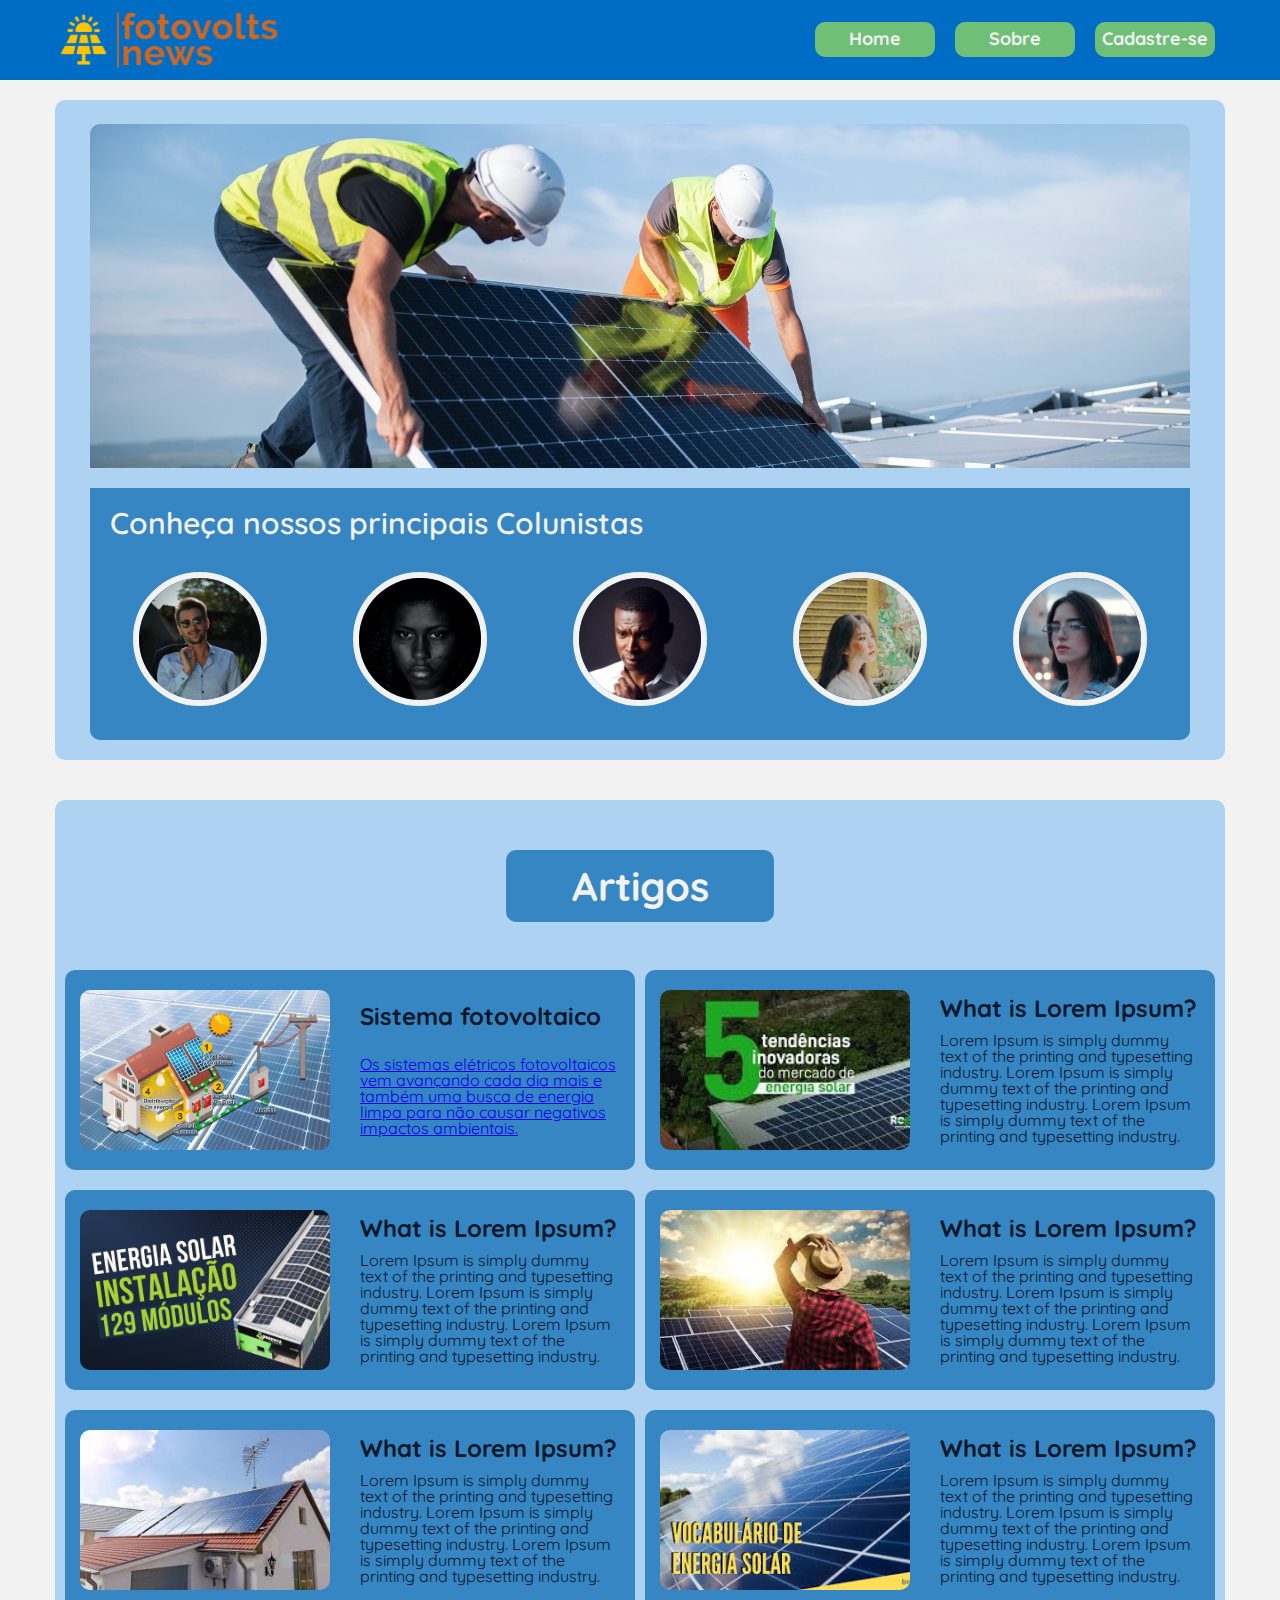
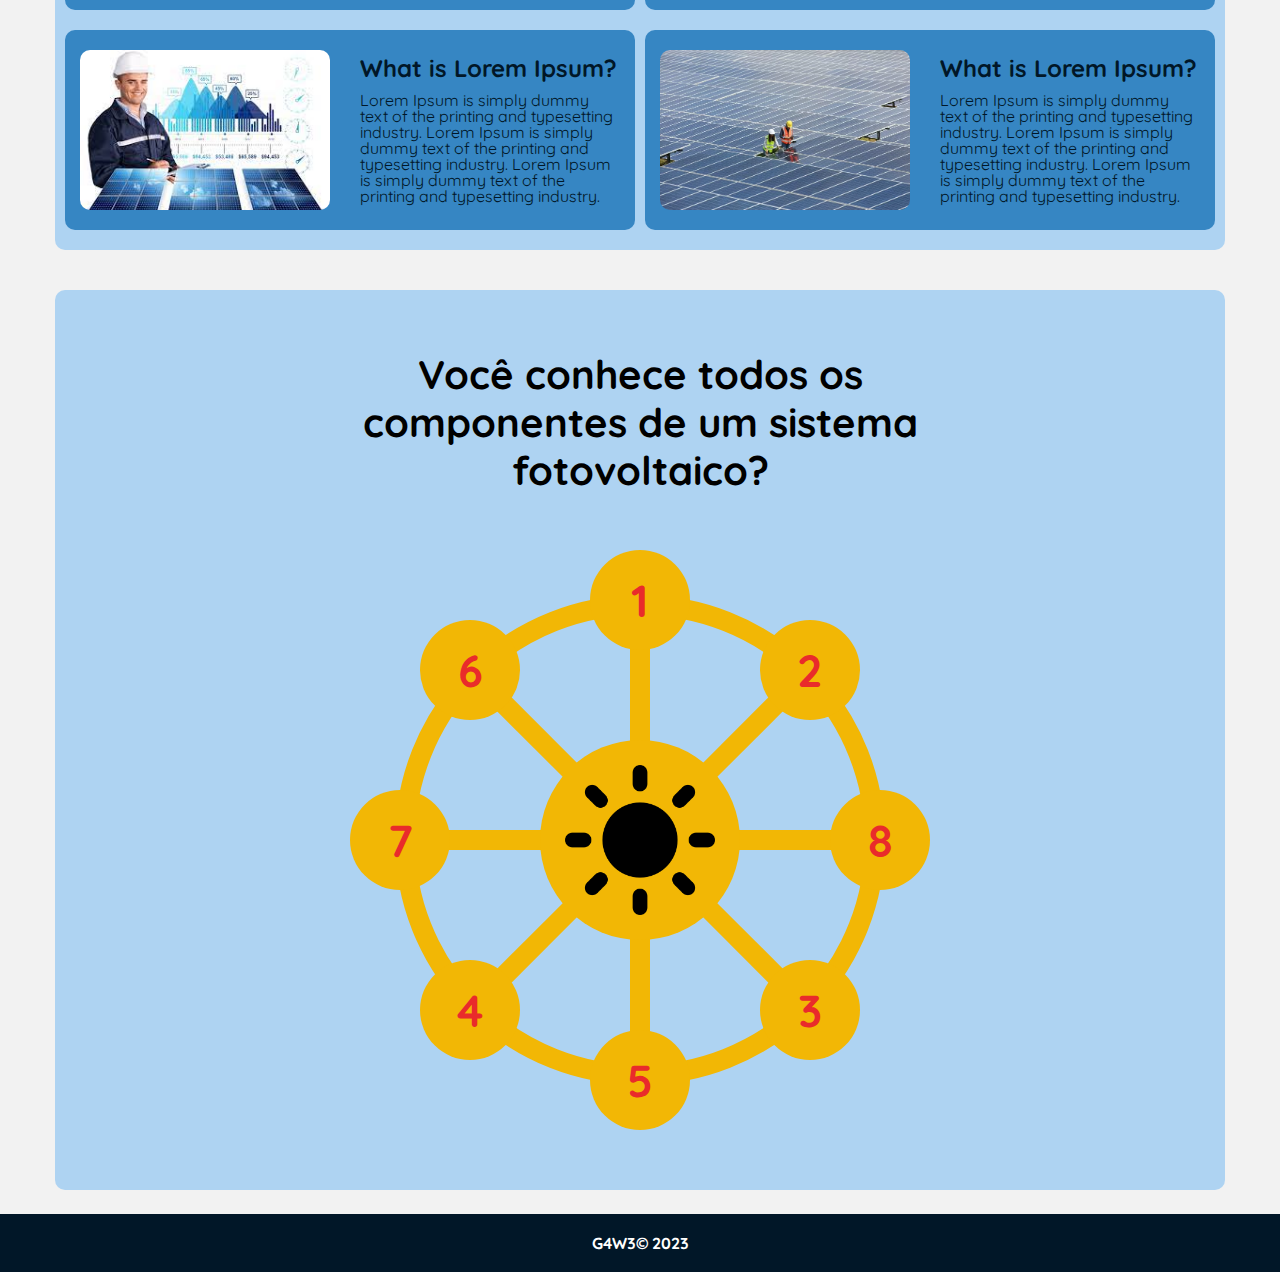
==== commit 569b1c5d: "header padronizado" ====
--- a/index.html
+++ b/index.html
@@ -6,6 +6,7 @@
     <meta name="viewport" content="width=device-width, initial-scale=1.0" />
     <title>Fotovolts News | Home</title>
     <link rel="stylesheet" href="./css/reset.css" />
+    <link rel="stylesheet" href="./css/header.css">
     <link rel="stylesheet" href="./css/main.css" />
     <link rel="preconnect" href="https://fonts.googleapis.com" />
     <link rel="preconnect" href="https://fonts.gstatic.com" crossorigin />
@@ -13,6 +14,7 @@
       href="https://fonts.googleapis.com/css2?family=Quicksand&display=swap"
       rel="stylesheet"
     />
+    <link rel="stylesheet" href="./css/footer.css">
   </head>
   <body>
     <header>
@@ -72,13 +74,12 @@
                 <h3
                   class="second-container__articles-column_left-item-desc_title"
                 >
-                  What is Lorem Ipsum?
-                </h3>
-                <p>
-                  Lorem Ipsum is simply dummy text of the printing and
-                  typesetting industry. Lorem Ipsum is simply dummy text of the
-                  printing and typesetting industry. Lorem Ipsum is simply dummy
-                  text of the printing and typesetting industry.
+                Sistema fotovoltaico
+                </h3>
+                <p>
+                  <a href="./html/ler-artigo.html">
+                    Os sistemas elétricos fotovoltaicos vem avançando cada dia mais e também uma busca de energia limpa para não causar negativos impactos ambientais. 
+                  </a>
                 </p>
               </div>
             </div>
--- a/css/header.css
+++ b/css/header.css
@@ -0,0 +1,52 @@
+header {
+    background: #006dc5;
+    height: 80px;
+    position: fixed;
+    top: 0;
+    width: 100%;
+    font-family: "Quicksand", sans-serif;
+    z-index: 999;
+  }
+  
+  .logo-container {
+    display: flex;
+    justify-content: space-between;
+    flex-direction: row;
+    margin: 0 auto;
+    width: 1170px;
+    background-color: #006dc5;
+    align-items: center;
+  }
+  
+  .logo-container__img {
+    display: flex;
+    width: 230px;
+    height: 60px;
+    margin-top: 8px;
+  }
+  
+  ul {
+    list-style: none;
+    display: flex;
+    align-items: center;
+    justify-content: center;
+    padding-top: 10px;
+  }
+  
+  li {
+    display: flex;
+    justify-content: center;
+    margin: 10px;
+    width: 120px;
+    height: 35px;
+    background: #6fbf77;
+    border-radius: 10px;
+    align-items: center;
+  }
+  
+  nav li a {
+    color: #f2f2f2;
+    text-decoration: none;
+    font-size: 18px;
+    font-weight: bold;
+  }--- a/css/main.css
+++ b/css/main.css
@@ -7,58 +7,14 @@
   font-family: "Quicksand", sans-serif;
 }
 
-header {
-  background: #006dc5;
-  height: 80px;
-}
-
-.logo-container {
-  display: flex;
-  justify-content: space-between;
-  flex-direction: row;
-  margin: 0 auto;
-  width: 1170px;
-  background-color: #006dc5;
-  align-items: center;
-}
-
-.logo-container__img {
-  display: flex;
-  width: 230px;
-  height: 60px;
-  margin-top: 8px;
-}
-
-ul {
-  list-style: none;
-  display: flex;
-  align-items: center;
-}
-
-li {
-  display: flex;
-  justify-content: center;
-  margin: 10px;
-  width: 160px;
-  height: 45px;
-  background: #6fbf77;
-  border-radius: 10px;
-  align-items: center;
-}
-
-nav li a {
-  color: #f2f2f2;
-  text-decoration: none;
-  font-size: 24px;
-  font-weight: bold;
-}
+
 
 .first-container {
   width: 1170px;
   height: 640px;
   margin-left: auto;
   margin-right: auto;
-  margin-top: 20px;
+  margin-top: 100px;
   background: #aed3f2;
   border-radius: 10px;
   display: flex;
@@ -143,13 +99,17 @@
   background: #3686c3;
   border-radius: 10px;
   margin-top: 50px;
-  color: #f2f2f2;
   font-size: 40px;
   font-weight: bold;
   display: flex;
   text-align: center;
   align-items: center;
   justify-content: center;
+}
+
+.second-container__articles-title a {
+  color: #f2f2f2;
+  text-decoration: none;
 }
 
 .second-container__articles-column {
@@ -296,6 +256,12 @@
   margin-top: 60px;
 }
 
+.third-container a {
+  text-decoration: none;
+  color: #e92b2b;
+  
+}
+
 .circulo-borda {
   position: absolute;
   width: 450px;
@@ -490,17 +456,6 @@
 
 .sun {
   width: 150px;
-}
-
-footer {
-  display: flex;
-  margin-top: 24px;
-  color: #ffffff;
-  height: 58px;
-  background: #011728;
-  align-items: center;
-  justify-content: center;
-  font-weight: 700;
 }
 
 /* Componentes */
@@ -649,3 +604,7 @@
   background: url(../img/monitoramento.jpg);
   background-size: cover;
 }
+
+footer {
+  margin-top: 24px;
+}--- a/css/footer.css
+++ b/css/footer.css
@@ -0,0 +1,9 @@
+footer {
+    display: flex;
+    color: #ffffff;
+    height: 58px;
+    background: #011728;
+    align-items: center;
+    justify-content: center;
+    font-weight: 700;
+  }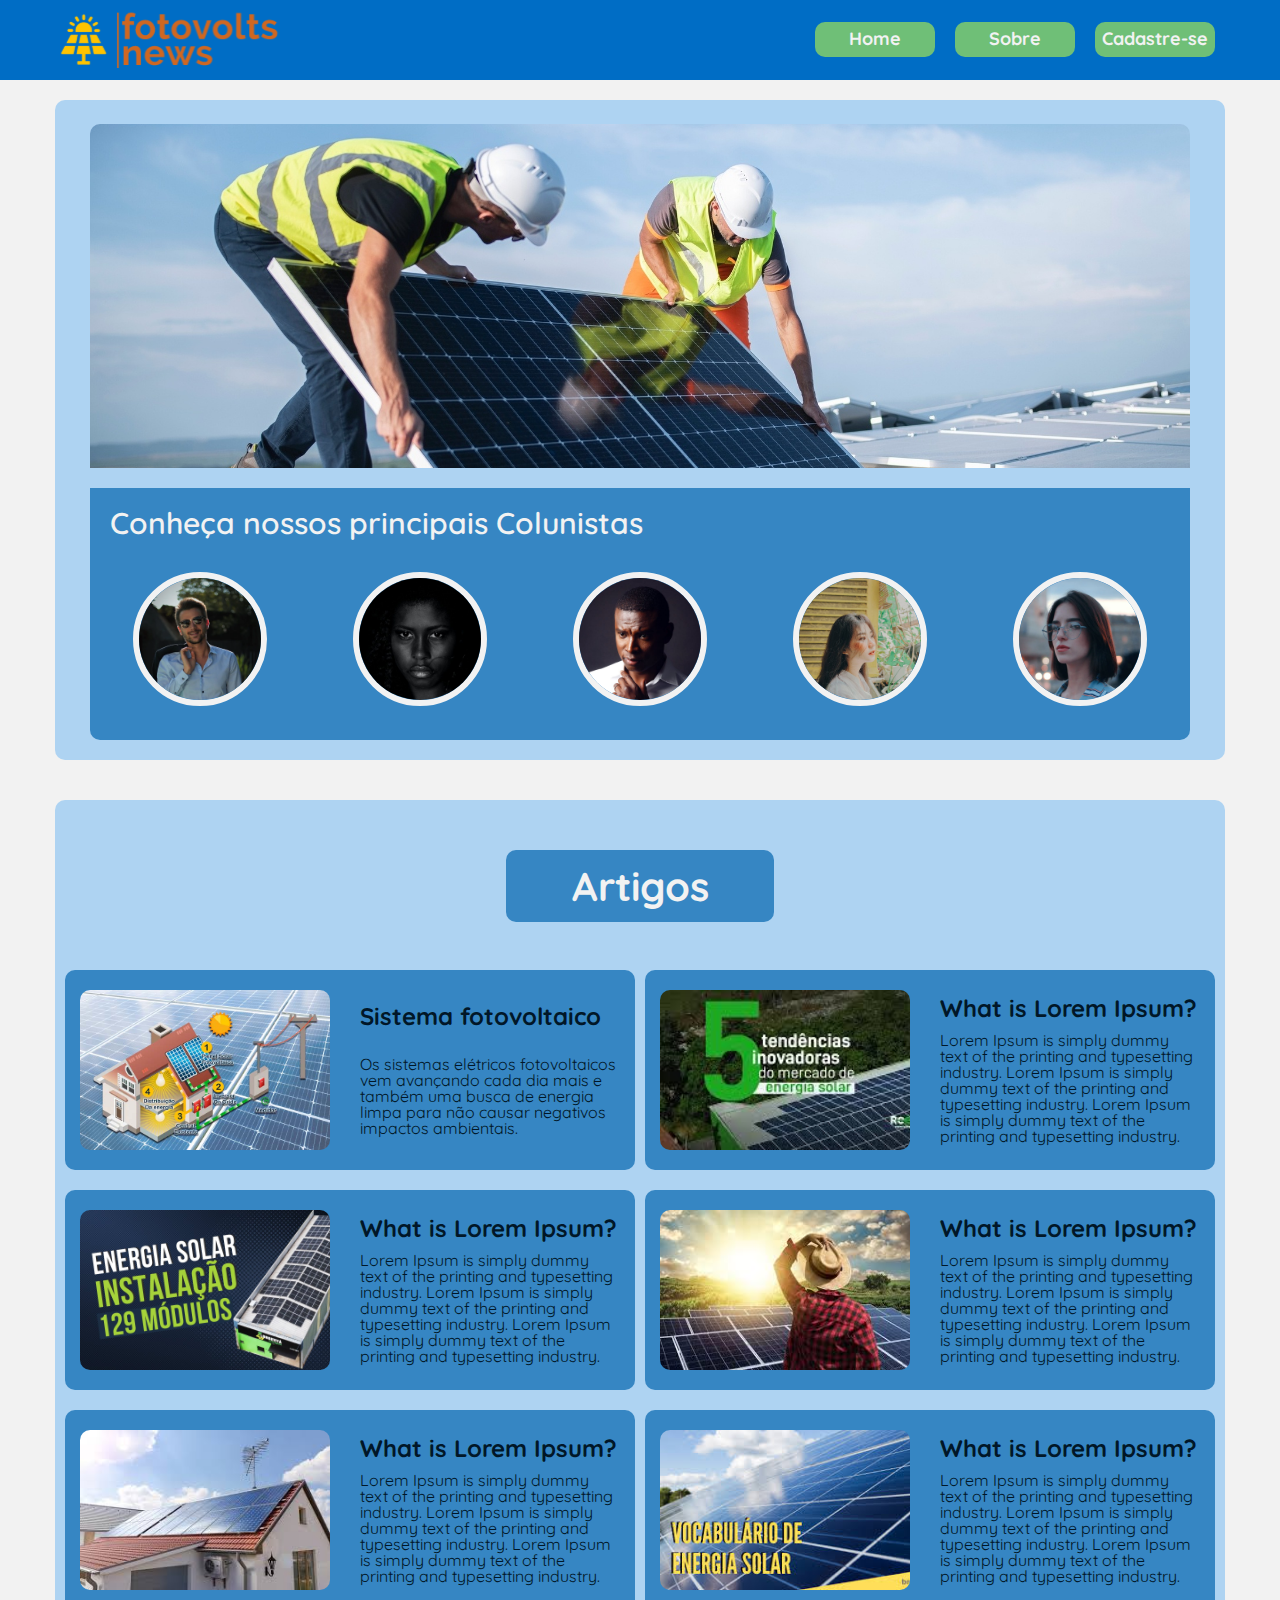
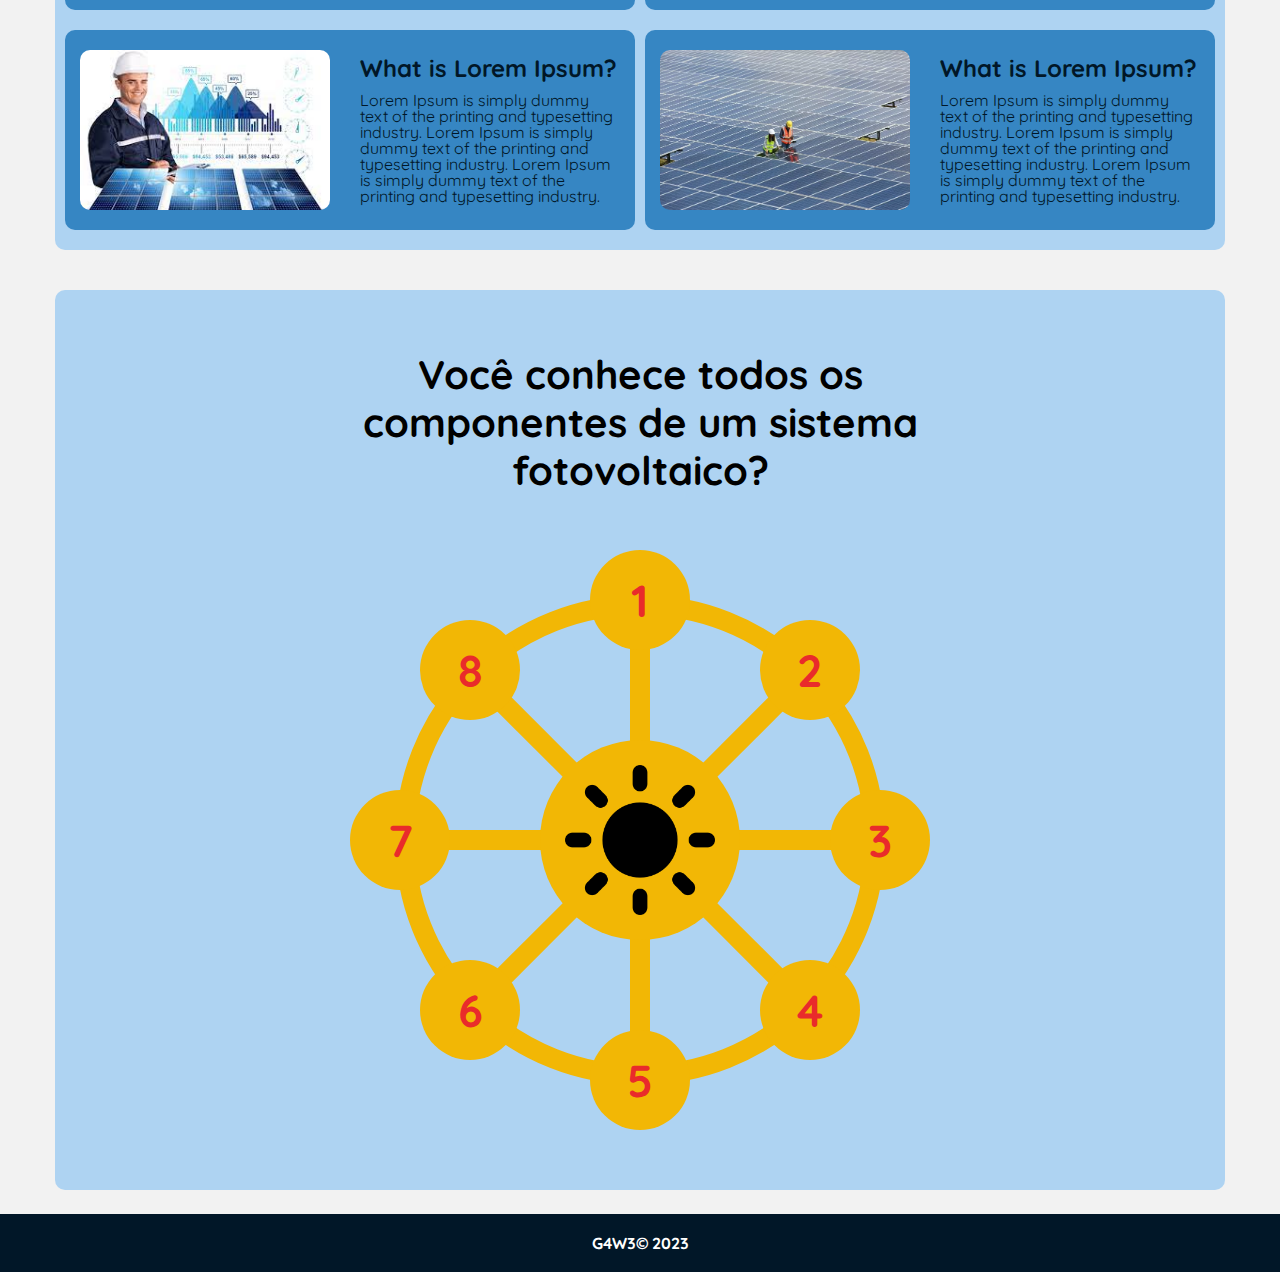
==== commit 12c78e8b: "texto sobre done" ====
--- a/index.html
+++ b/index.html
@@ -6,7 +6,7 @@
     <meta name="viewport" content="width=device-width, initial-scale=1.0" />
     <title>Fotovolts News | Home</title>
     <link rel="stylesheet" href="./css/reset.css" />
-    <link rel="stylesheet" href="./css/header.css">
+    <link rel="stylesheet" href="./css/header.css" />
     <link rel="stylesheet" href="./css/main.css" />
     <link rel="preconnect" href="https://fonts.googleapis.com" />
     <link rel="preconnect" href="https://fonts.gstatic.com" crossorigin />
@@ -14,7 +14,7 @@
       href="https://fonts.googleapis.com/css2?family=Quicksand&display=swap"
       rel="stylesheet"
     />
-    <link rel="stylesheet" href="./css/footer.css">
+    <link rel="stylesheet" href="./css/footer.css" />
   </head>
   <body>
     <header>
@@ -67,6 +67,7 @@
         <div class="second-container__articles-column">
           <div>
             <div class="second-container__articles-column_left-item">
+              <a href="./html/ler-artigo.html">
               <div
                 class="second-container__articles-column_left-item-img-01"
               ></div>
@@ -74,11 +75,12 @@
                 <h3
                   class="second-container__articles-column_left-item-desc_title"
                 >
-                Sistema fotovoltaico
-                </h3>
-                <p>
-                  <a href="./html/ler-artigo.html">
-                    Os sistemas elétricos fotovoltaicos vem avançando cada dia mais e também uma busca de energia limpa para não causar negativos impactos ambientais. 
+                  Sistema fotovoltaico
+                </h3>
+                <p>
+                    Os sistemas elétricos fotovoltaicos vem avançando cada dia
+                    mais e também uma busca de energia limpa para não causar
+                    negativos impactos ambientais.
                   </a>
                 </p>
               </div>
@@ -215,7 +217,9 @@
         </div>
       </section>
       <section class="third-container">
-        <h2 class="third-container__title">Você conhece todos os componentes de um sistema fotovoltaico?</h2>
+        <h2 class="third-container__title">
+          Você conhece todos os componentes de um sistema fotovoltaico?
+        </h2>
         <a href="./html/componentes.html">
           <div class="design">
             <div class="circulo-borda"></div>
@@ -224,12 +228,12 @@
             </div>
             <div class="circulo-menor-1"><p class="circulo-texto">1</p></div>
             <div class="circulo-menor-2"><p class="circulo-texto">2</p></div>
-            <div class="circulo-menor-3"><p class="circulo-texto">3</p></div>
-            <div class="circulo-menor-4"><p class="circulo-texto">4</p></div>
+            <div class="circulo-menor-3"><p class="circulo-texto">4</p></div>
+            <div class="circulo-menor-4"><p class="circulo-texto">6</p></div>
             <div class="circulo-menor-5"><p class="circulo-texto">5</p></div>
-            <div class="circulo-menor-6"><p class="circulo-texto">6</p></div>
+            <div class="circulo-menor-6"><p class="circulo-texto">8</p></div>
             <div class="circulo-menor-7"><p class="circulo-texto">7</p></div>
-            <div class="circulo-menor-8"><p class="circulo-texto">8</p></div>
+            <div class="circulo-menor-8"><p class="circulo-texto">3</p></div>
             <div class="tronco-1"></div>
             <div class="tronco-2"></div>
             <div class="tronco-3"></div>
--- a/css/main.css
+++ b/css/main.css
@@ -7,8 +7,11 @@
   font-family: "Quicksand", sans-serif;
 }
 
-
-
+body a {
+  text-decoration: none;
+  color: #011728;
+
+}
 .first-container {
   width: 1170px;
   height: 640px;
@@ -460,150 +463,7 @@
 
 /* Componentes */
 
-.componentes {
-  display: flex;
-  align-items: center;
-  justify-content: center;
-  flex-direction: column;
-}
-
-.componentes-container__title {
-  width: 680px;
-  height: 100px;
-  font-size: 30px;
-  font-weight: bold;
-  line-height: 48px;
-  letter-spacing: 0em;
-  text-align: center;
-  transform: translate(0px, -300px);
-}
-.first-componentes-container-design {
-  display: flex;
-  position: relative;
-  align-items: center;
-  justify-content: center;
-  transform: translate(-340px, 100px);
-  /* z-index: 1; */
-}
-
-.first-componentes-container {
-  width: 1170px;
-  height: 863px;
-  border-radius: 10px;
-  background: #aed3f2;
-  display: flex;
-  align-items: center;
-  justify-content: center;
-  margin-top: 20px;
-}
-
-/* .second-componentes-container {
-  width: 1170px;
-  height: 863px;
-  border-radius: 10px;
-  background: #aed3f2;
-  display: flex;
-  align-items: center;
-  justify-content: center;
-  margin-top: 20px;
-} */
-
-.second-componentes-container-item {
-  width: 1130px;
-  height: 460px;
-  border-radius: 10px;
-  border: solid 20px #aed3f2;
-  background: #aed3f2;
-  margin-top: 20px;
-  display: flex;
-}
-
-.second-componentes-container__inversores {
-  width: 1130px;
-  height: 600px;
-  border-radius: 10px;
-  border: solid 20px #aed3f2;
-  background: #aed3f2;
-  margin-top: 20px;
-  display: flex;
-}
-
-.second-componentes-container-item__text{
-  width: 700px;
-  height: 335px;
-  margin-left: 30px;
-  font-weight: 400;
-  font-size: 24px;
-}
-
-.second-componentes-container-item__text-title {
-  font-size: 45px;
-  margin-bottom: 20px;
-}
-
-.second-componentes-container-item__img-01 {
-  height: 464px;
-  width: 440px;
-  border-radius: 10px;
-  background: url(../img/painel-solar.jpg);
-  background-size: cover;
-}
-
-.second-componentes-container-item__img-02 {
-  height: 464px;
-  width: 440px;
-  border-radius: 10px;
-  background: url(../img/inversores.webp);
-  background-size: cover;
-}
-
-.second-componentes-container-item__img-03 {
-  height: 464px;
-  width: 440px;
-  border-radius: 10px;
-  background: url(../img/materiais-eletricos.webp);
-  background-size: cover;
-}
-
-.second-componentes-container-item__img-04 {
-  height: 464px;
-  width: 440px;
-  border-radius: 10px;
-  background: url(../img/disjuntor.webp);
-  background-size: cover;
-}
-
-.second-componentes-container-item__img-05 {
-  height: 464px;
-  width: 440px;
-  border-radius: 10px;
-  background: url(../img/conectores-cabeamento.webp);
-  background-size: cover;
-}
-
-.second-componentes-container-item__img-06 {
-  height: 464px;
-  width: 440px;
-  border-radius: 10px;
-  background: url(../img/estrutura.png);
-  background-size: cover;
-}
-
-.second-componentes-container-item__img-07 {
-  height: 464px;
-  width: 440px;
-  border-radius: 10px;
-  background: url(../img/medidor.jpg);
-  background-size: cover;
-}
-
-.second-componentes-container-item__img-08 {
-  height: 464px;
-  width: 440px;
-  border-radius: 10px;
-  background: url(../img/monitoramento.jpg);
-  background-size: cover;
-}
+
 
 footer {
   margin-top: 24px;
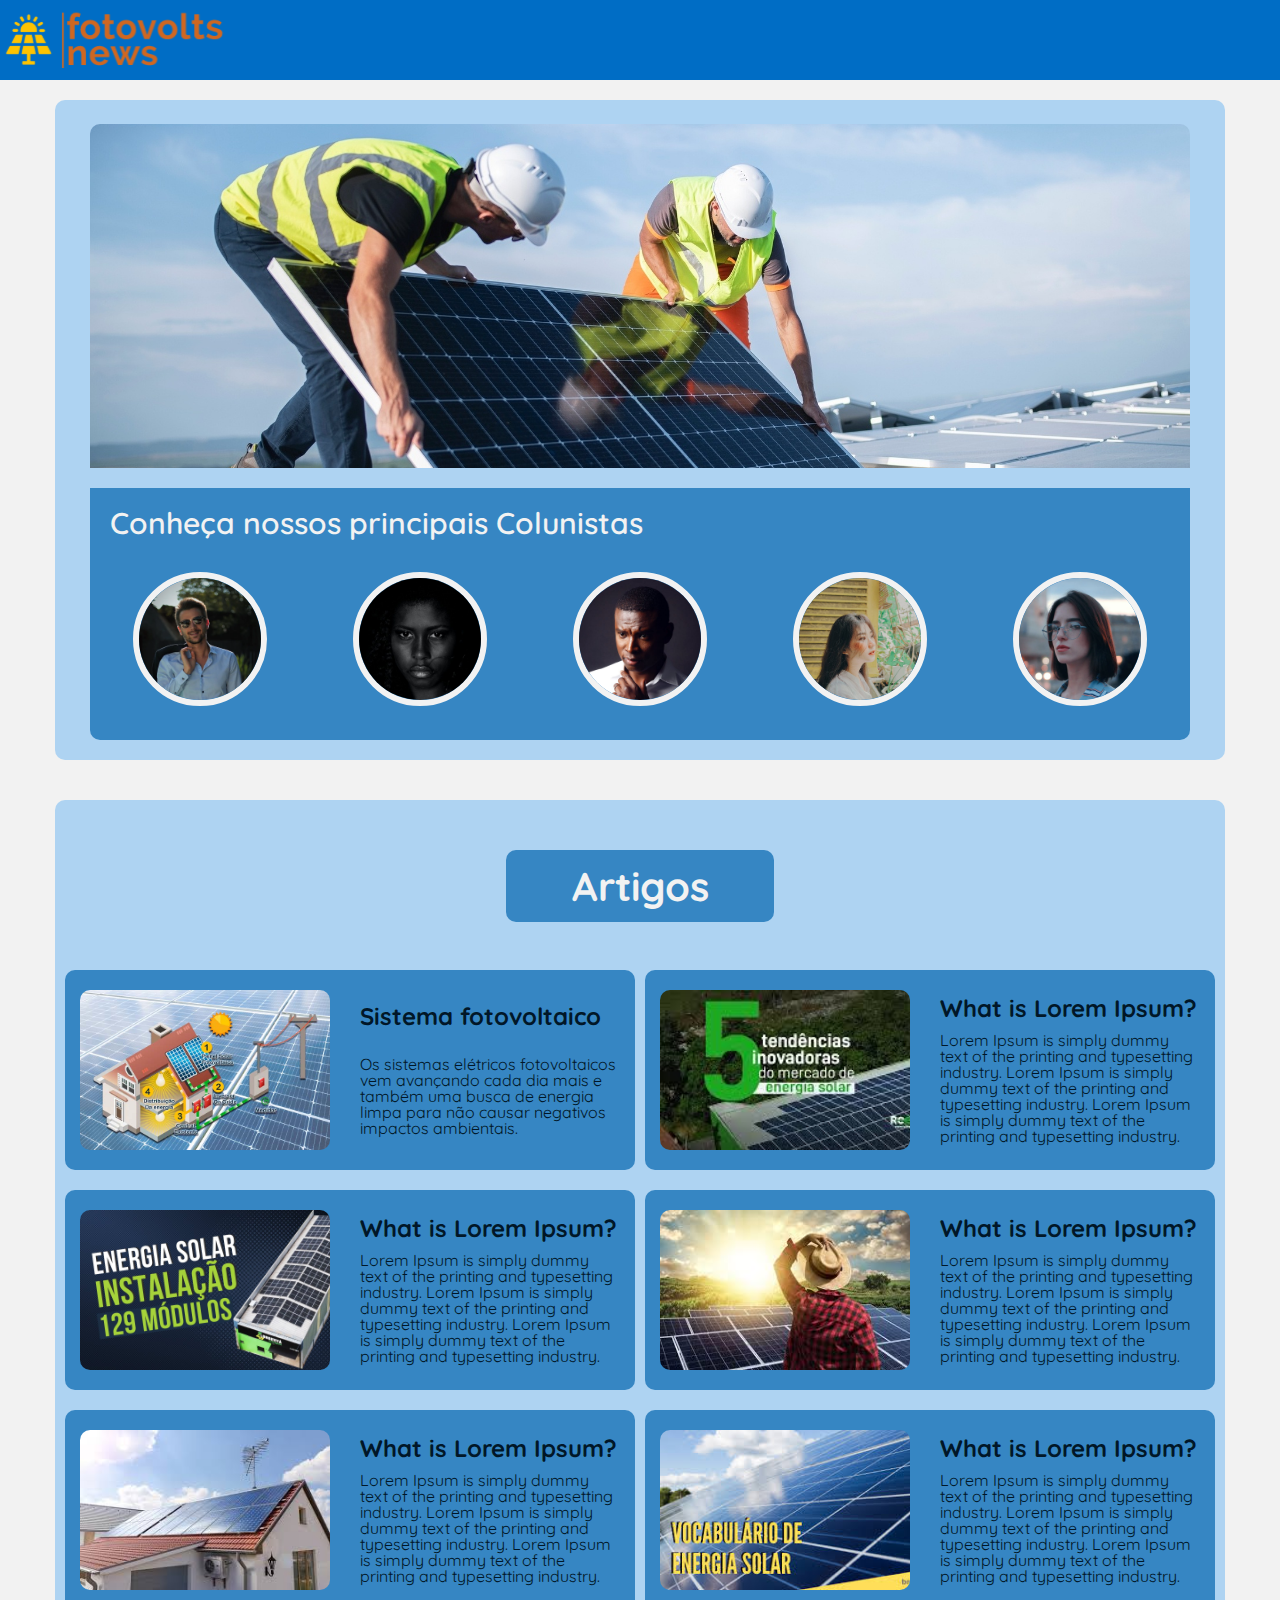
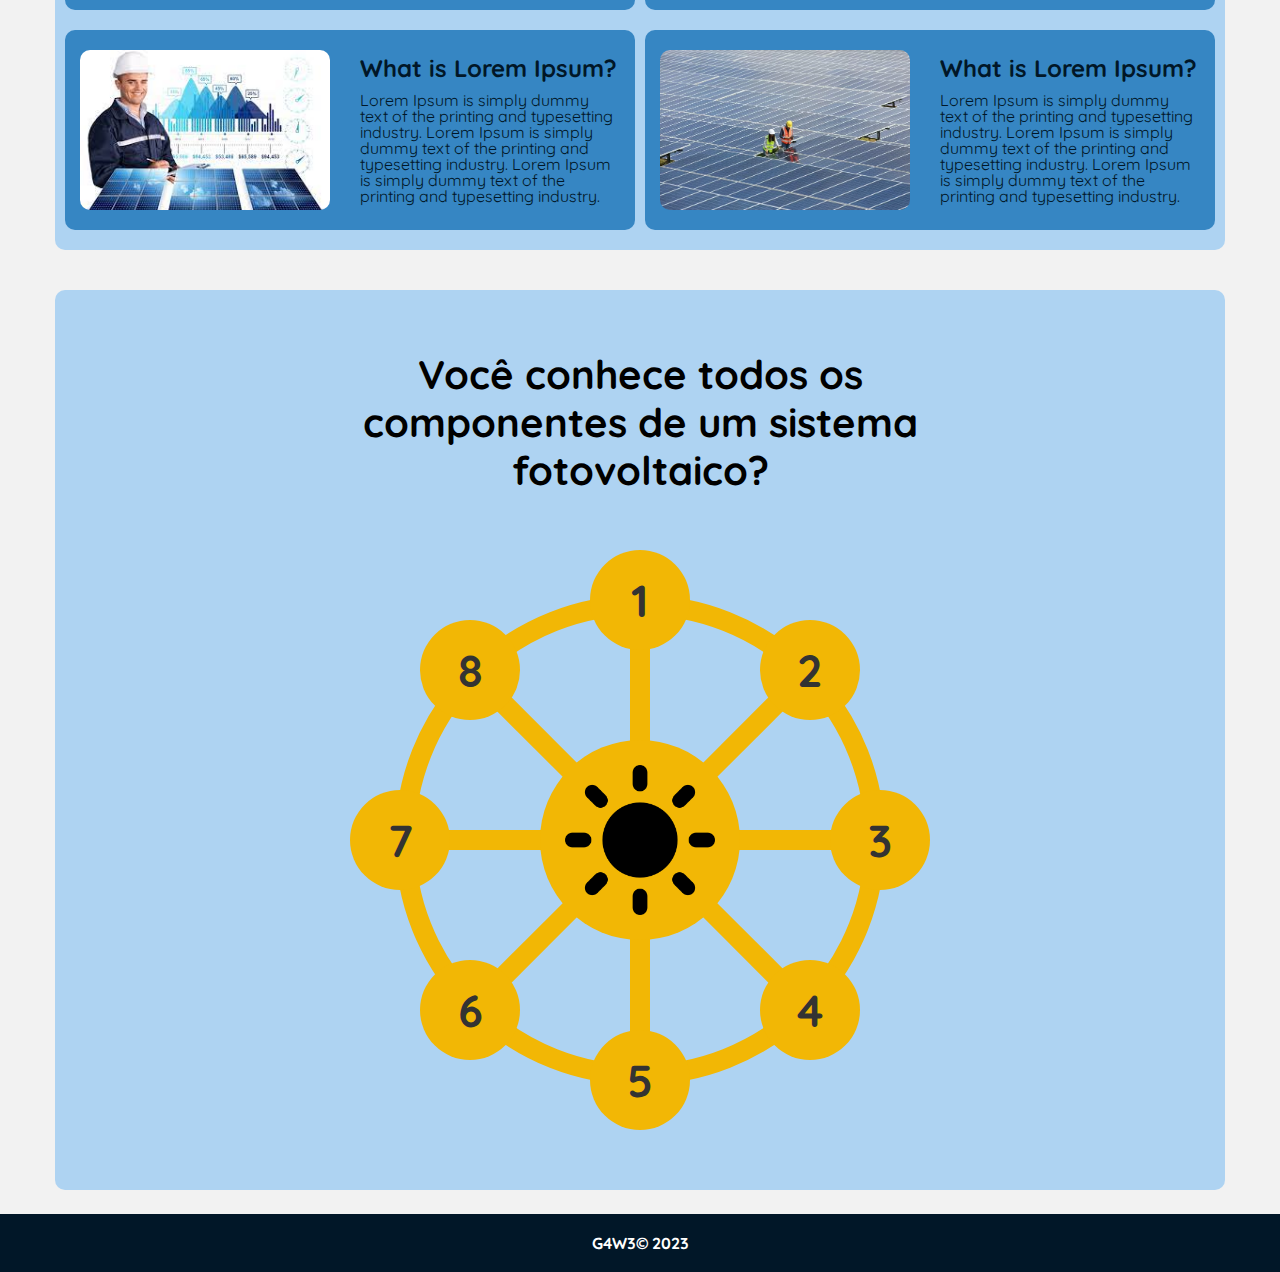
==== commit 9c8d03a8: "Criados arquivos javascript para pagina sobre e para a pagina ler-artigos" ====
--- a/index.html
+++ b/index.html
@@ -14,6 +14,7 @@
       href="https://fonts.googleapis.com/css2?family=Quicksand&display=swap"
       rel="stylesheet"
     />
+    <link rel="shortcut icon" href="./ico/favicom.ico" type="image/x-icon">
     <link rel="stylesheet" href="./css/footer.css" />
   </head>
   <body>
@@ -25,9 +26,9 @@
         </div>
         <nav>
           <ul>
-            <li><a href="#">Home</a></li>
-            <li><a href="./html/sobre.html">Sobre</a></li>
-            <li><a href="./html/cadastro.html">Cadastre-se</a></li>
+            <li><a href="../html/artigos.html">Artigos</a></li>
+            <li><a href="../html/sobre.html">Sobre</a></li>
+            <li><a href="../html/cadastro.html">Cadastre-se</a></li>
           </ul>
         </nav>
       </div>
--- a/css/header.css
+++ b/css/header.css
@@ -13,7 +13,7 @@
     justify-content: space-between;
     flex-direction: row;
     margin: 0 auto;
-    width: 1170px;
+    width: 1770px;
     background-color: #006dc5;
     align-items: center;
   }
--- a/css/main.css
+++ b/css/main.css
@@ -10,7 +10,6 @@
 body a {
   text-decoration: none;
   color: #011728;
-
 }
 .first-container {
   width: 1170px;
@@ -261,8 +260,8 @@
 
 .third-container a {
   text-decoration: none;
-  color: #e92b2b;
-  
+  color: #333333;
+  font-weight: bold;
 }
 
 .circulo-borda {
@@ -463,8 +462,6 @@
 
 /* Componentes */
 
-
-
 footer {
   margin-top: 24px;
-}+}
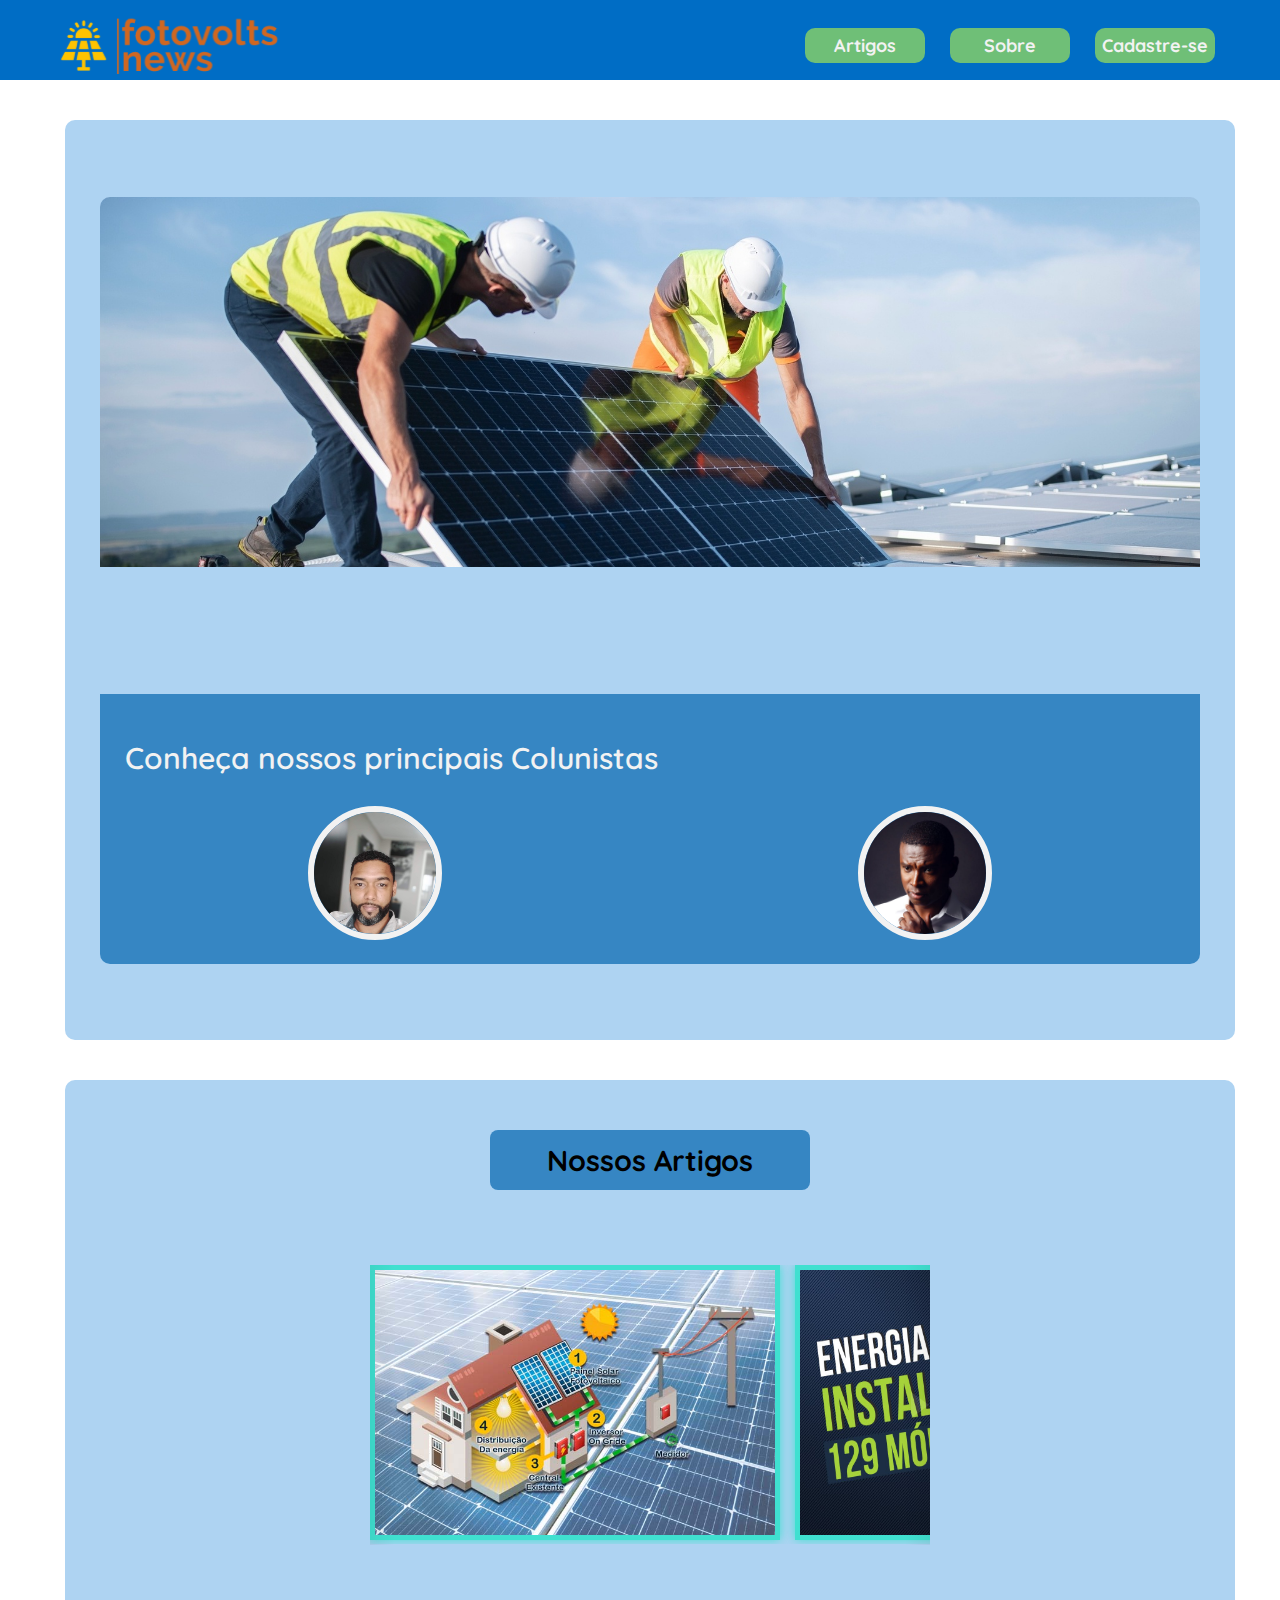
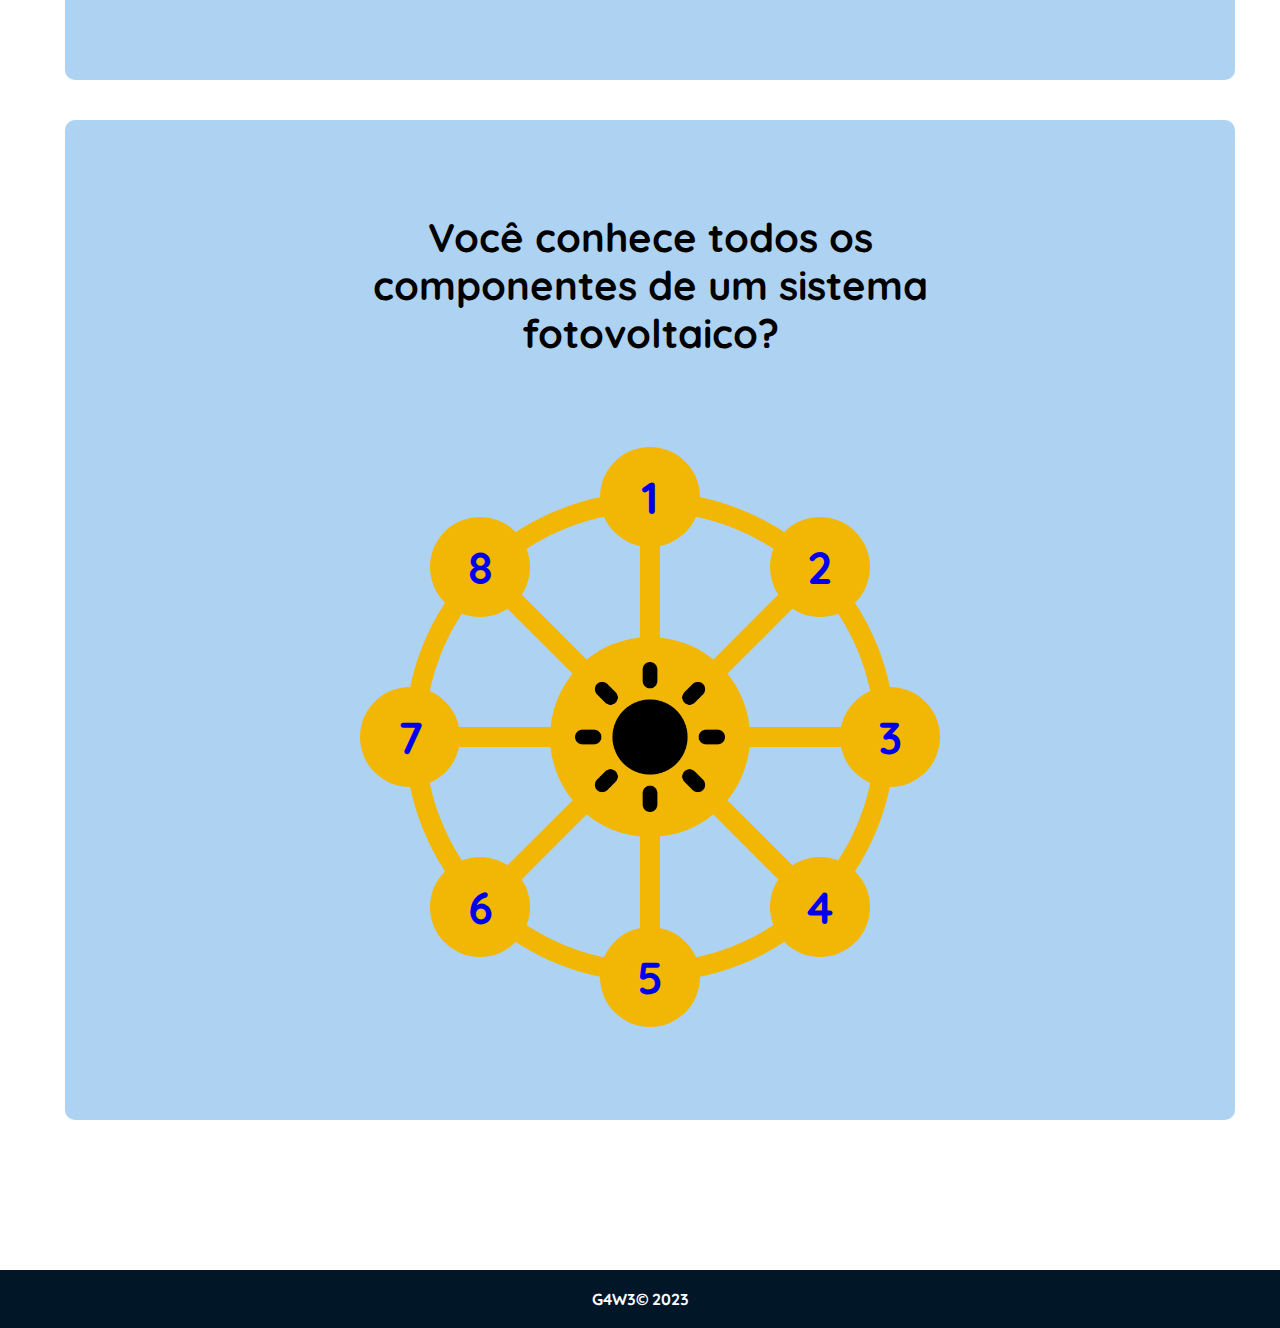
==== commit d5f6dda2: "Atualização do header da pagina home e inclusão do seu respectivo arquivo de JS" ====
--- a/index.html
+++ b/index.html
@@ -5,20 +5,22 @@
     <meta http-equiv="X-UA-Compatible" content="IE=edge" />
     <meta name="viewport" content="width=device-width, initial-scale=1.0" />
     <title>Fotovolts News | Home</title>
-    <link rel="stylesheet" href="./css/reset.css" />
-    <link rel="stylesheet" href="./css/header.css" />
-    <link rel="stylesheet" href="./css/main.css" />
-    <link rel="preconnect" href="https://fonts.googleapis.com" />
-    <link rel="preconnect" href="https://fonts.gstatic.com" crossorigin />
+    <script src="./javascript/index.js" defer=""></script>
+    
+    <link rel="stylesheet" href="./css/index.css"/>
+    <link rel="preconnect" href="https://fonts.googleapis.com"/>
+    <link rel="preconnect" href="https://fonts.gstatic.com" crossorigin/>
     <link
       href="https://fonts.googleapis.com/css2?family=Quicksand&display=swap"
       rel="stylesheet"
     />
     <link rel="shortcut icon" href="./ico/favicom.ico" type="image/x-icon">
     <link rel="stylesheet" href="./css/footer.css" />
+
   </head>
   <body>
     <header>
+      
       <div class="logo-container">
         <div class="logo-container__img">
           <img src="./img/logo.svg" alt="" />
@@ -26,9 +28,9 @@
         </div>
         <nav>
           <ul>
-            <li><a href="../html/artigos.html">Artigos</a></li>
-            <li><a href="../html/sobre.html">Sobre</a></li>
-            <li><a href="../html/cadastro.html">Cadastre-se</a></li>
+            <li><a href="./html/artigos.html">Artigos</a></li>
+            <li><a href="./html/sobre.html">Sobre</a></li>
+            <li><a href="./html/cadastro.html">Cadastre-se</a></li>
           </ul>
         </nav>
       </div>
@@ -42,181 +44,37 @@
           </h2>
           <div class="first-container__principais-colunistas-perfil">
             <div class="first-container__principais-colunistas-perfil-img">
-              <img src="./img/perfil-01.webp" alt="" />
-            </div>
-            <div class="first-container__principais-colunistas-perfil-img">
-              <img src="./img/perfil-02.jpeg" alt="" />
+              <img src="./img/EU.jpg" alt="" />
             </div>
             <div class="first-container__principais-colunistas-perfil-img">
               <img src="./img/perfil-03.jpeg" alt="" />
             </div>
-            <div class="first-container__principais-colunistas-perfil-img">
-              <img src="./img/perfil-04.jpeg" alt="" />
-            </div>
-            <div class="first-container__principais-colunistas-perfil-img">
-              <img src="./img/perfil-05.webp" alt="" />
-            </div>
           </div>
         </div>
       </section>
+
       <section class="second-container">
-        <div>
-          <h2 class="second-container__articles-title artigos-title">
-            <a href="./html/artigos.html">Artigos</a>
-          </h2>
-        </div>
-        <div class="second-container__articles-column">
+
           <div>
-            <div class="second-container__articles-column_left-item">
-              <a href="./html/ler-artigo.html">
-              <div
-                class="second-container__articles-column_left-item-img-01"
-              ></div>
-              <div class="second-container__articles-column_left-item-desc">
-                <h3
-                  class="second-container__articles-column_left-item-desc_title"
-                >
-                  Sistema fotovoltaico
-                </h3>
-                <p>
-                    Os sistemas elétricos fotovoltaicos vem avançando cada dia
-                    mais e também uma busca de energia limpa para não causar
-                    negativos impactos ambientais.
-                  </a>
-                </p>
-              </div>
-            </div>
-            <div class="second-container__articles-column_left-item">
-              <div
-                class="second-container__articles-column_left-item-img-02"
-              ></div>
-              <div class="second-container__articles-column_left-item-desc">
-                <h3
-                  class="second-container__articles-column_left-item-desc_title"
-                >
-                  What is Lorem Ipsum?
-                </h3>
-                <p>
-                  Lorem Ipsum is simply dummy text of the printing and
-                  typesetting industry. Lorem Ipsum is simply dummy text of the
-                  printing and typesetting industry. Lorem Ipsum is simply dummy
-                  text of the printing and typesetting industry.
-                </p>
-              </div>
-            </div>
-            <div class="second-container__articles-column_left-item">
-              <div
-                class="second-container__articles-column_left-item-img-03"
-              ></div>
-              <div class="second-container__articles-column_left-item-desc">
-                <h3
-                  class="second-container__articles-column_left-item-desc_title"
-                >
-                  What is Lorem Ipsum?
-                </h3>
-                <p>
-                  Lorem Ipsum is simply dummy text of the printing and
-                  typesetting industry. Lorem Ipsum is simply dummy text of the
-                  printing and typesetting industry. Lorem Ipsum is simply dummy
-                  text of the printing and typesetting industry.
-                </p>
-              </div>
-            </div>
-            <div class="second-container__articles-column_left-item">
-              <div
-                class="second-container__articles-column_left-item-img-04"
-              ></div>
-              <div class="second-container__articles-column_left-item-desc">
-                <h3
-                  class="second-container__articles-column_left-item-desc_title"
-                >
-                  What is Lorem Ipsum?
-                </h3>
-                <p>
-                  Lorem Ipsum is simply dummy text of the printing and
-                  typesetting industry. Lorem Ipsum is simply dummy text of the
-                  printing and typesetting industry. Lorem Ipsum is simply dummy
-                  text of the printing and typesetting industry.
-                </p>
-              </div>
-            </div>
+            <h2 class="second-container__articles-title">
+              Nossos Artigos
+            </h2>
           </div>
-          <div>
-            <div class="second-container__articles-column_right-item">
-              <div
-                class="second-container__articles-column_right-item-img-01"
-              ></div>
-              <div class="second-container__articles-column_right-item-desc">
-                <h3
-                  class="second-container__articles-column_right-item-desc_title"
-                >
-                  What is Lorem Ipsum?
-                </h3>
-                <p>
-                  Lorem Ipsum is simply dummy text of the printing and
-                  typesetting industry. Lorem Ipsum is simply dummy text of the
-                  printing and typesetting industry. Lorem Ipsum is simply dummy
-                  text of the printing and typesetting industry.
-                </p>
-              </div>
-            </div>
-            <div class="second-container__articles-column_right-item">
-              <div
-                class="second-container__articles-column_right-item-img-02"
-              ></div>
-              <div class="second-container__articles-column_right-item-desc">
-                <h3
-                  class="second-container__articles-column_right-item-desc_title"
-                >
-                  What is Lorem Ipsum?
-                </h3>
-                <p>
-                  Lorem Ipsum is simply dummy text of the printing and
-                  typesetting industry. Lorem Ipsum is simply dummy text of the
-                  printing and typesetting industry. Lorem Ipsum is simply dummy
-                  text of the printing and typesetting industry.
-                </p>
-              </div>
-            </div>
-            <div class="second-container__articles-column_right-item">
-              <div
-                class="second-container__articles-column_right-item-img-03"
-              ></div>
-              <div class="second-container__articles-column_right-item-desc">
-                <h3
-                  class="second-container__articles-column_right-item-desc_title"
-                >
-                  What is Lorem Ipsum?
-                </h3>
-                <p>
-                  Lorem Ipsum is simply dummy text of the printing and
-                  typesetting industry. Lorem Ipsum is simply dummy text of the
-                  printing and typesetting industry. Lorem Ipsum is simply dummy
-                  text of the printing and typesetting industry.
-                </p>
-              </div>
-            </div>
-            <div class="second-container__articles-column_right-item">
-              <div
-                class="second-container__articles-column_right-item-img-04"
-              ></div>
-              <div class="second-container__articles-column_right-item-desc">
-                <h3
-                  class="second-container__articles-column_right-item-desc_title"
-                >
-                  What is Lorem Ipsum?
-                </h3>
-                <p>
-                  Lorem Ipsum is simply dummy text of the printing and
-                  typesetting industry. Lorem Ipsum is simply dummy text of the
-                  printing and typesetting industry. Lorem Ipsum is simply dummy
-                  text of the printing and typesetting industry.
-                </p>
-              </div>
-            </div>
+
+        <div class="container">
+          <button class="arrow-left control" aria-label="Previous Image"></button>
+          <button class="arrow-right control" aria-label="Next Image" > </button>
+          <div class="gallery-wrapper"> 
+            <div class="gallery">
+              <a href="./html/ler-artigo.html"><img class="item current_item " src="./img/left-01.jpg" alt="" height="265" width="250" ></a>
+              <a href="./html/ler-artigo.html"><img class="item current_item" src="./img/left-2.jpg"  alt=""height="265" width="250"></a>
+              <a href="./html/ler-artigo.html"><img class="item current_item" src="./img/left-3.jpeg" alt=""height="265" width="250"></a>
+              <a href="./html/ler-artigo.html"><img class="item current_item" src="./img/left-4.jpeg" alt=""height="265" width="250"></a>
+              <a href="/html/ler-artigo.html"><img class="item current_item" src="/img/right-01.jpeg" alt=""height="265" width="250"></a>
+            </div>    
           </div>
-        </div>
-      </section>
+        </div> 
+      </section>  
       <section class="third-container">
         <h2 class="third-container__title">
           Você conhece todos os componentes de um sistema fotovoltaico?
--- a/css/index.css
+++ b/css/index.css
@@ -0,0 +1,661 @@
+body {
+    background: #ffffff;
+    margin:0 auto;
+    padding: 0 auto;
+    font-family: "Quicksand", sans-serif;
+  }
+  
+header {
+  display: flex;
+  justify-content: space-between;
+  background: #006dc5;
+  height: 80px;
+  position: fixed;
+  top: 0;
+  width: 100%;
+  font-family: "Quicksand", sans-serif;
+  z-index: 999;
+}
+
+.logo-container { 
+  display:flex;
+  justify-content: space-between;
+  flex-direction: row;
+  margin: 0 auto;
+  width: 1170px;
+  align-items:center;
+}
+
+.logo-container__img {
+  display: flex;
+  width: 230px;
+  height: 60px;
+  margin-top: 8px;
+}
+
+header nav ul {
+  display: flex;
+  align-items: center;
+  justify-content: center;
+  padding-top: 10px;  
+}
+
+header nav ul li {
+  background: #6fbf77;
+  display: flex;
+  justify-content: center;
+  margin: 10px;
+  height: 35px;
+  width: 120px;
+  align-items: center;
+  margin-left: 15px;
+  border-radius: 10px;
+
+
+  
+}
+
+header nav ul li a {
+  color:#f2f2f2;
+  text-decoration: none;
+  font-size: 18px;
+  font-weight: bold;  
+}
+
+main{
+  padding-top: 120px;
+  width: 1300px;
+  margin: 0 auto;
+}
+
+.first-container {
+  width: 1170px;
+  height: 900px;
+  margin-left: auto;
+  margin-right: auto;
+ 
+  background: #aed3f2;
+  border-radius: 10px;
+  display: flex;
+  flex-direction: column;
+  align-items: center;
+  justify-content: space-around;
+  padding-bottom: 20px;
+}
+
+.first-container__img {
+  width: 1100px;
+  height: 345.98px;
+  background: url(../img/energia-solar-01.jpg);
+  background-size: cover;
+  background-repeat: no-repeat;
+  background-position: 0px -150px;
+  border-radius: 10px 10px 0px 0px;
+  overflow: hidden;
+  margin: 0 auto;
+  margin-top: 24px;
+  padding-top: 24px;
+}
+
+.first-container__principais-colunistas {
+  
+  background: #3686c3;
+  display: flex;
+  flex-direction: column;
+  justify-content: space-around;
+  width: 1100px;
+  height: 250px;
+  margin-top: 20px;
+  margin-bottom: 3px;
+  padding-top: 20px;
+  border-radius: 0px 0px 10px 10px;
+  
+}
+
+.first-container__principais-colunistas-title {
+  margin-left: 25px;
+  font-size: 30px;
+  font-weight: 600;
+  color: #f2f2f2;
+}
+
+.first-container__principais-colunistas-perfil {
+  width: 100%;
+  height: 100%;
+  display: flex;
+  flex-direction: row;
+  justify-content: space-around;
+  align-items: center;
+}
+
+.first-container__principais-colunistas-perfil-img {
+  width: 122px;
+  height: 122px;
+  margin-bottom: 20px ;
+  border-radius: 100%;
+  background-color: #006dc5;
+  overflow: hidden;
+  border: solid 6px #f2f2f2;
+}
+
+.first-container__principais-colunistas-perfil-img img {
+  width: 100%;
+}
+
+.second-container {
+  width: 1170px;
+  height: 500px;
+  margin-top: 40px;
+  margin-left: auto;
+  margin-right: auto;
+  padding-bottom: 100px;
+  background: #aed3f2;
+  border-radius: 10px;
+  display: flex;
+  flex-direction: column;
+  justify-content: space-between;
+  align-items: center;
+}
+
+.second-container__articles-title {
+  width: 320px;
+  height: 60px;
+  background: #3686c3;
+  border-radius: .5rem;
+  margin-top:50px; 
+  font-size: 1.8rem;
+  font-weight: bolder;
+  display: flex;
+  text-align: center;
+  align-items: center;
+  justify-content: center;
+  box-shadow: black;
+}
+
+div.container {
+  position: relative;
+  margin-bottom: 35px;
+  padding: 0 auto;
+  max-width: 560px; 
+  height: 280px;
+}
+
+div.gallery-wrapper {
+  overflow-x: auto;
+  align-items: center;
+ 
+}
+
+.gallery-wrapper::-webkit-scrollbar {
+  display:none
+}
+
+div.gallery {
+  display: flex;
+  flex-flow: row nowrap;
+  gap: 15px;
+}
+
+.arrow-left,
+.arrow-right {
+  position: absolute;
+  top:0;
+  left: 0;
+  right: 0;
+  bottom: 0;
+  font-size: 20px;
+  line-height: 250px;
+  width:25px;
+  text-align: center;
+  color: #fff;
+  cursor: pointer;
+  border: none;
+  background: linear-gradient(to 
+  left, transparent 0%, black 200%);
+  opacity: 0.1;
+  transition: all 600ms ease-in-out;
+}
+.arrow-right {
+  left: auto;
+  right: 0 ;
+  background: linear-gradient(to 
+  right, transparent 0%, black 200%);
+  opacity: 0.1;
+}
+
+.arrow-left::before {
+  content: '';
+  display: block;
+  box-sizing: border-box;
+  width: 15px;
+  right: 25px;
+  border: 13px solid transparent;
+  border-right: 18px solid white;
+}
+.arrow-right::after {
+  content: '';
+  display: block;
+  box-sizing: border-box;
+  width: 15px;
+  right: 15px;
+  border: 13px solid transparent;
+  border-left: 18px solid white;
+}
+
+.arrow-left:hover,
+.arrow-right:hover {
+  opacity: 1;
+}
+
+
+.item {
+  width: 400px;
+  right: 300px;
+  flex-shrink: 0;
+  opacity: .5rem;
+  border: 5px solid transparent;
+  transition: all 600ms ease-in-out;
+}
+.current_item{
+  opacity: 1px; 
+  border: 5px solid turquoise;
+  box-shadow:  0 0 10px turquoise;
+ 
+}
+
+
+.second-container__articles-column_-item-desc_title {
+  font-size: 78px;
+  font-weight: bold;
+  margin-left: .7rem;
+  padding-bottom: 6rem;
+}
+
+.third-container {
+  width: 1170px;
+  height: 1000px;
+  margin-left: auto;
+  margin-right: auto;
+  background: #aed3f2;
+  border-radius: 10px;
+  margin-top: 40px;
+  display: flex;
+  align-items: center;
+  justify-content: center;
+  flex-direction: column;
+  z-index: -2;
+}
+
+.design {
+  display: flex;
+  position: relative;
+  align-items: center;
+  justify-content: center;
+  z-index: 1;
+}
+
+.third-container__title {
+  width: 680px;
+  height: 140px;
+  font-size: 40px;
+  font-weight: bold;
+  line-height: 48px;
+  letter-spacing: 0em;
+  text-align: center;
+  transform: translate(0px, -350px);
+  margin-top: 60px;
+}
+
+.circulo-borda {
+  position: absolute;
+  width: 450px;
+  height: 450px;
+  border: solid 20px #f2b705;
+  border-radius: 100%;
+}
+
+.circulo-maior {
+  display: flex;
+  align-items: center;
+  justify-content: center;
+  position: absolute;
+  width: 200px;
+  height: 200px;
+  background: #f2b705;
+  border-radius: 100%;
+}
+
+.circulo-menor-1 {
+  position: absolute;
+  display: flex;
+  width: 100px;
+  height: 100px;
+  background: #f2b705;
+  transform: translate(0px, -240px);
+  border-radius: 100%;
+  align-items: center;
+  justify-content: center;
+}
+
+.circulo-menor-2 {
+  display: flex;
+  position: absolute;
+  width: 100px;
+  height: 100px;
+  background: #f2b705;
+  transform: translate(170px, -170px);
+  border-radius: 100%;
+  align-items: center;
+  justify-content: center;
+}
+
+.circulo-menor-3 {
+  display: flex;
+  position: absolute;
+  width: 100px;
+  height: 100px;
+  background: #f2b705;
+  transform: translate(170px, 170px);
+  border-radius: 100%;
+  align-items: center;
+  justify-content: center;
+}
+
+.circulo-menor-4 {
+  display: flex;
+  position: absolute;
+  width: 100px;
+  height: 100px;
+  background: #f2b705;
+  transform: translate(-170px, 170px);
+  border-radius: 100%;
+  align-items: center;
+  justify-content: center;
+}
+
+.circulo-menor-5 {
+  display: flex;
+  position: absolute;
+  width: 100px;
+  height: 100px;
+  background: #f2b705;
+  transform: translate(0px, 240px);
+  border-radius: 100%;
+  align-items: center;
+  justify-content: center;
+}
+
+.circulo-menor-6 {
+  display: flex;
+  position: absolute;
+  width: 100px;
+  height: 100px;
+  background: #f2b705;
+  transform: translate(-170px, -170px);
+  border-radius: 100%;
+  align-items: center;
+  justify-content: center;
+}
+
+.circulo-menor-7 {
+  position: absolute;
+  display: flex;
+  width: 100px;
+  height: 100px;
+  background: #f2b705;
+  transform: translate(-240px, 0px);
+  border-radius: 100%;
+  align-items: center;
+  justify-content: center;
+}
+
+.circulo-menor-8 {
+  display: flex;
+  position: absolute;
+  width: 100px;
+  height: 100px;
+  background: #f2b705;
+  transform: translate(240px, 0px);
+  border-radius: 100%;
+  align-items: center;
+  justify-content: center;
+}
+
+.tronco-1 {
+  position: absolute;
+  transform: translate(0px, 150px);
+  width: 20px;
+  height: 150px;
+  background: #f2b705;
+  z-index: -1;
+}
+
+.tronco-2 {
+  position: absolute;
+  transform: translate(0px, -150px);
+  width: 20px;
+  height: 150px;
+  background: #f2b705;
+  z-index: -1;
+}
+
+.tronco-3 {
+  position: absolute;
+  transform: translate(120px, 0px) rotate(90deg);
+  width: 20px;
+  height: 150px;
+  background: #f2b705;
+  z-index: -1;
+}
+
+.tronco-4 {
+  position: absolute;
+  transform: translate(-120px, 0px) rotate(90deg);
+  width: 20px;
+  height: 150px;
+  background: #f2b705;
+  z-index: -1;
+}
+.tronco-5 {
+  position: absolute;
+  transform: translate(120px, 120px) rotate(-45deg);
+  width: 20px;
+  height: 150px;
+  background: #f2b705;
+  z-index: -999;
+}
+
+.tronco-6 {
+  position: absolute;
+  transform: translate(-120px, -120px) rotate(-45deg);
+  width: 20px;
+  height: 150px;
+  background: #f2b705;
+  z-index: -999;
+}
+
+.tronco-7 {
+  position: absolute;
+  transform: translate(-120px, 120px) rotate(45deg);
+  width: 20px;
+  height: 150px;
+  background: #f2b705;
+  z-index: -1;
+}
+
+.tronco-8 {
+  position: absolute;
+  transform: translate(120px, -120px) rotate(45deg);
+  width: 20px;
+  height: 150px;
+  background: #f2b705;
+  z-index: -1;
+}
+
+.circulo-texto {
+  font-size: 45px;
+  font-weight: 700;
+  z-index: 999;
+}
+
+.sun {
+  width: 150px;
+}
+
+footer {
+  display: flex;
+  margin-top:150px;
+  color: #ffffff;
+  height: 58px;
+  background: #011728;
+  align-items: center;
+  justify-content: center;
+  font-weight: 700;
+}
+
+/* Componentes */
+
+.componentes {
+  display: flex;
+  align-items: center;
+  justify-content: center;
+  flex-direction: column;
+}
+
+.componentes-container__title {
+  width: 680px;
+  height: 100px;
+  font-size: 30px;
+  font-weight: bold;
+  line-height: 48px;
+  letter-spacing: 0em;
+  text-align: center;
+  transform: translate(0px, -300px);
+}
+.first-componentes-container-design {
+  display: flex;
+  position: relative;
+  align-items: center;
+  justify-content: center;
+  transform: translate(-340px, 100px);
+  /* z-index: 1; */
+}
+
+.first-componentes-container {
+  width: 1170px;
+  height: 863px;
+  border-radius: 10px;
+  background: #aed3f2;
+  display: flex;
+  align-items: center;
+  justify-content: center;
+  margin-top: 20px;
+}
+
+/* .second-componentes-container {
+  width: 1170px;
+  height: 863px;
+  border-radius: 10px;
+  background: #aed3f2;
+  display: flex;
+  align-items: center;
+  justify-content: center;
+  margin-top: 20px;
+} */
+
+.second-componentes-container-item {
+  width: 1130px;
+  height: 460px;
+  border-radius: 10px;
+  border: solid 20px #aed3f2;
+  background: #aed3f2;
+  margin-top: 20px;
+  display: flex;
+}
+
+.second-componentes-container__inversores {
+  width: 1130px;
+  height: 600px;
+  border-radius: 10px;
+  border: solid 20px #aed3f2;
+  background: #aed3f2;
+  margin-top: 20px;
+  display: flex;
+}
+
+.second-componentes-container-item__text {
+  width: 700px;
+  height: 335px;
+  margin-left: 30px;
+  font-weight: 400;
+  font-size: 24px;
+}
+
+.second-componentes-container-item__text-title {
+  font-size: 45px;
+  margin-bottom: 20px;
+}
+
+.second-componentes-container-item__img-01 {
+  height: 464px;
+  width: 440px;
+  border-radius: 10px;
+  background: url(../img/painel-solar.jpg);
+  background-size: cover;
+}
+
+.second-componentes-container-item__img-02 {
+  height: 464px;
+  width: 440px;
+  border-radius: 10px;
+  background: url(../img/inversores.webp);
+  background-size: cover;
+}
+
+.second-componentes-container-item__img-03 {
+  height: 464px;
+  width: 440px;
+  border-radius: 10px;
+  background: url(../img/materiais-eletricos.webp);
+  background-size: cover;
+}
+
+.second-componentes-container-item__img-04 {
+  height: 464px;
+  width: 440px;
+  border-radius: 10px;
+  background: url(../img/disjuntor.webp);
+  background-size: cover;
+}
+
+.second-componentes-container-item__img-05 {
+  height: 464px;
+  width: 440px;
+  border-radius: 10px;
+  background: url(../img/conectores-cabeamento.webp);
+  background-size: cover;
+}
+
+.second-componentes-container-item__img-06 {
+  height: 464px;
+  width: 440px;
+  border-radius: 10px;
+  background: url(../img/estrutura.png);
+  background-size: cover;
+}
+
+.second-componentes-container-item__img-07 {
+  height: 464px;
+  width: 440px;
+  border-radius: 10px;
+  background: url(../img/medidor.jpg);
+  background-size: cover;
+}
+
+.second-componentes-container-item__img-08 {
+  height: 464px;
+  width: 440px;
+  border-radius: 10px;
+  background: url(../img/monitoramento.jpg);
+  background-size: cover;
+}
